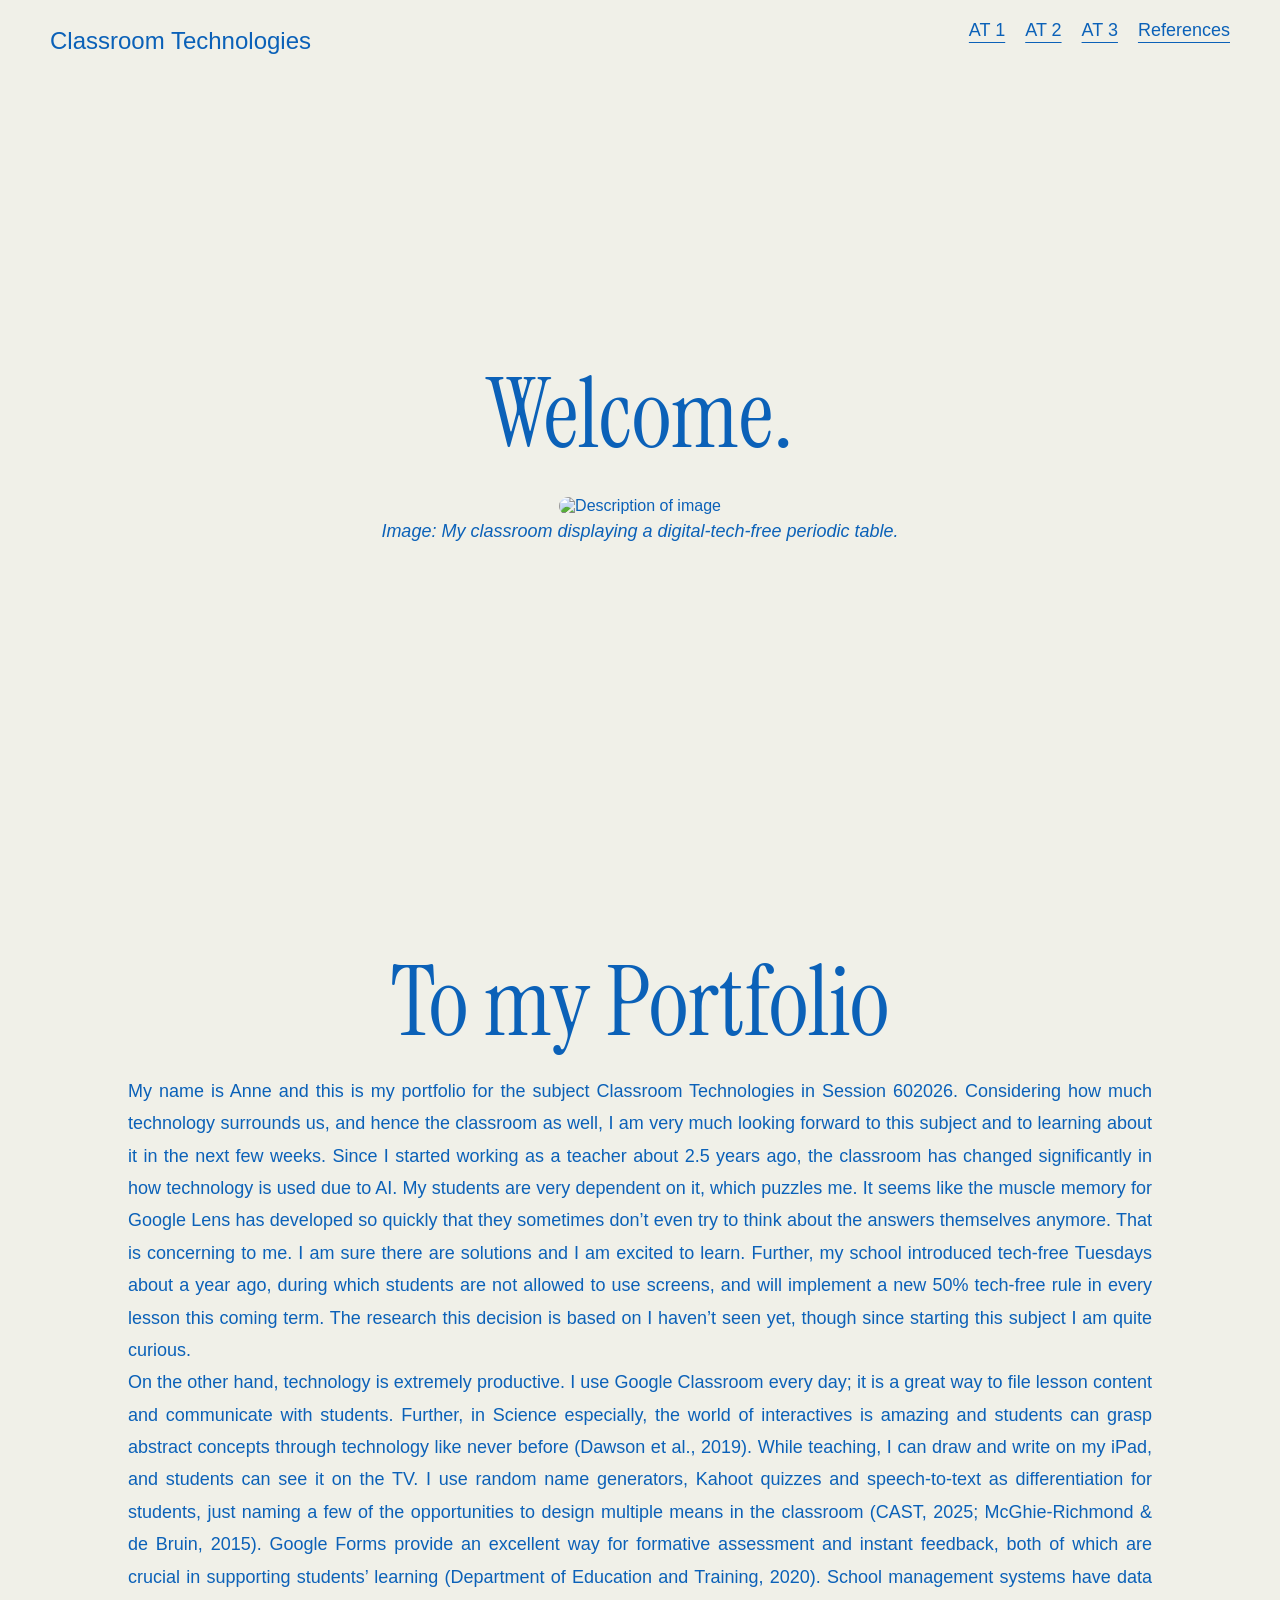
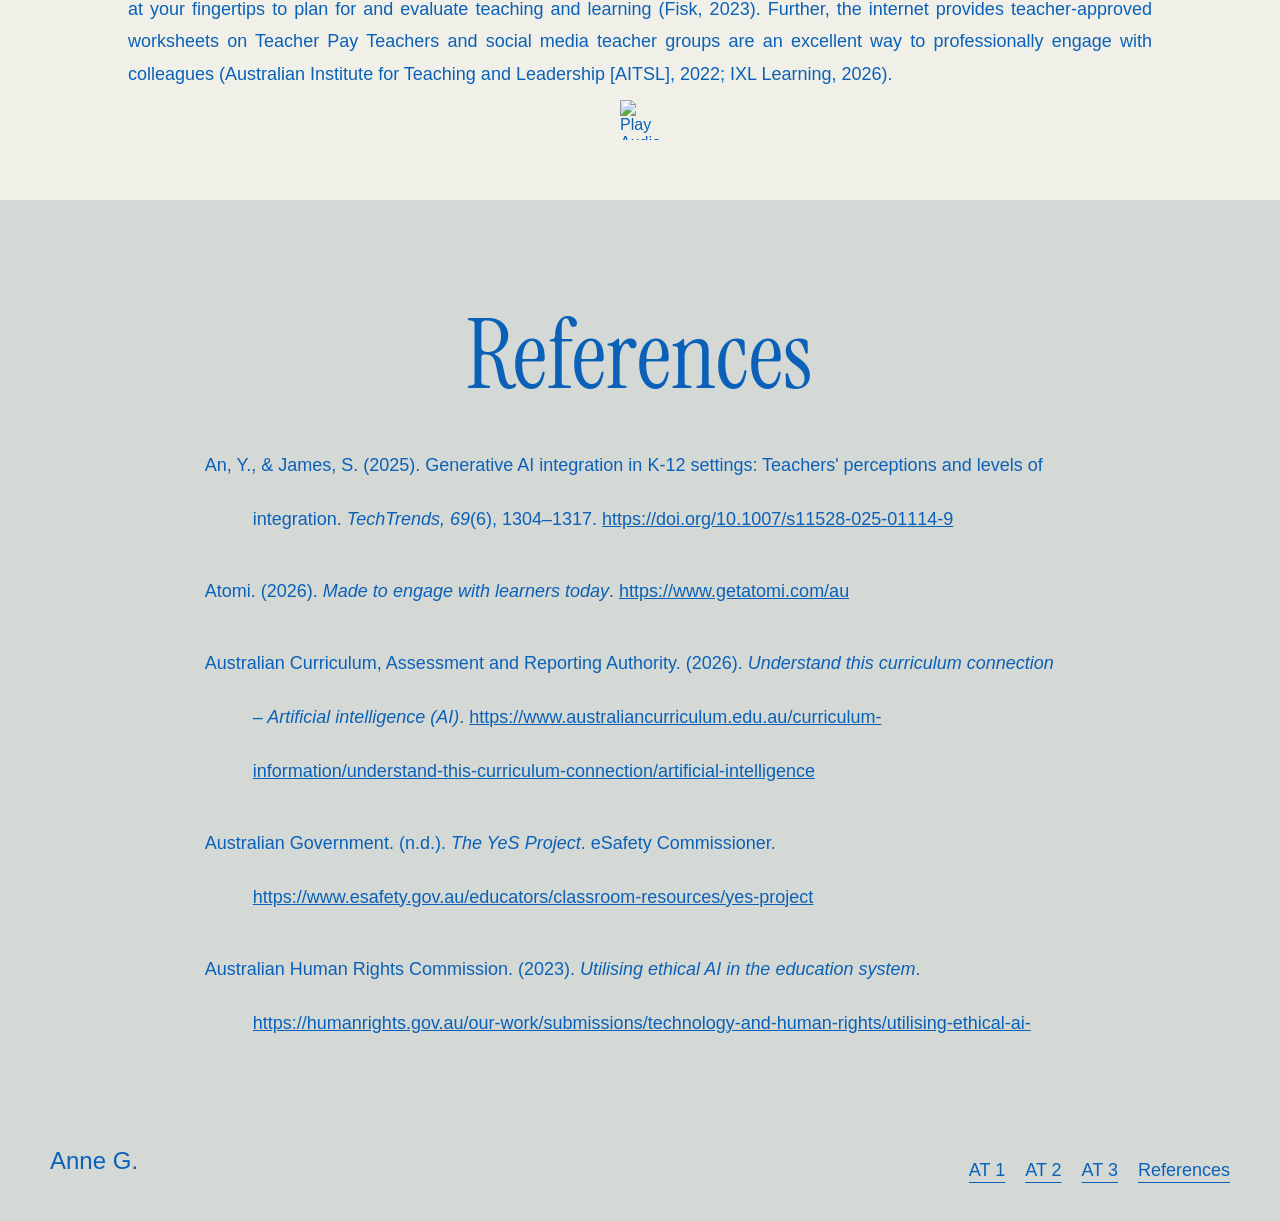
==== index.html @ 72bd4dd8 "new content A3" ====
<!DOCTYPE html>
<html lang="en">
<head>
    <meta charset="UTF-8">
    <meta name="viewport" content="width=device-width, initial-scale=1.0">
    <title>Classroom Technologies</title>
    <link rel="preconnect" href="https://fonts.googleapis.com">
    <link rel="preconnect" href="https://fonts.gstatic.com" crossorigin>
    <link href="https://fonts.googleapis.com/css2?family=Instrument+Serif:ital@0;1&display=swap" rel="stylesheet">
    <link rel="stylesheet" href="style.css">
</head>

<body>
    <header class="navbar">
    <div class="logo">Classroom Technologies</div>
    <nav>
        <ul>
            <!-- Dropdown Structure -->
            <li class="dropdown">
                <a href="index.html">AT 1</a>
                <div class="dropdown-content">
                    <a href="index.html">Introduction</a>
                </div>
            </li>

            <li class="dropdown">
                <a href="Week1.html">AT 2</a>
                <div class="dropdown-content">
                    <a href="Week1.html">Week 1</a>
                    <a href="Week2.html">Week 2</a>
                    <a href="Week3.html">Week 3</a>
                    <a href="Week4.html">Week 4</a>
                </div>
            </li>
         
            <li class="dropdown">
                <a href="#">AT 3</a>
                <div class="dropdown-content">
                     <a href="Week5.html">Week 5</a>
                            <a href="Week6.html">Week 6</a>
                            <a href="Week9.html">Week 9</a>
                            <a href="Week10.html">Week 10</a>
                            <a href="Week11.html">Week 11</a>
                            <a href="Week12.html">Week 12</a>
                            <a href="Evaluation.html">Critical Evaluation</a>
                            <a href="feedback.html">Assignment Feedback</a>
                </div>
            </li>

             <li class="dropdown">
                  <a href="#references">References</a>
                
            </li>
        </ul>
    </nav>
    </header>

   <section class="hero-section">
    <main class="content-box">
        <h1>Welcome.</h1>
        <img src="img/periodictable.JPG" alt="Description of image" class="hero-image">
   <p><em>Image: My classroom displaying a digital-tech-free periodic table.</em></p>
    </main>
</section>


<section class="text-section-intro">
    <div class="text-container-intro">
       <h1>To my Portfolio</h1>
        <p>
My name is Anne and this is my portfolio for the subject Classroom Technologies in Session 602026. Considering how much technology surrounds us, and hence the classroom as well, I am very much looking forward to this subject and to learning about it in the next few weeks. Since I started working as a teacher about 2.5 years ago, the classroom has changed significantly in how technology is used due to AI. My students are very dependent on it, which puzzles me. It seems like the muscle memory for Google Lens has developed so quickly that they sometimes don’t even try to think about the answers themselves anymore. That is concerning to me. I am sure there are solutions and I am excited to learn. Further, my school introduced tech-free Tuesdays about a year ago, during which students are not allowed to use screens, and will implement a new 50% tech-free rule in every lesson this coming term. The research this decision is based on I haven’t seen yet, though since starting this subject I am quite curious.

<br>On the other hand, technology is extremely productive. I use Google Classroom every day; it is a great way to file lesson content and communicate with students. Further, in Science especially, the world of interactives is amazing and students can grasp abstract concepts through technology like never before (Dawson et al., 2019). While teaching, I can draw and write on my iPad, and students can see it on the TV. I use random name generators, Kahoot quizzes and speech-to-text as differentiation for students, just naming a few of the opportunities to design multiple means in the classroom (CAST, 2025; McGhie-Richmond & de Bruin, 2015). Google Forms provide an excellent way for formative assessment and instant feedback, both of which are crucial in supporting students’ learning (Department of Education and Training, 2020). School management systems have data at your fingertips to plan for and evaluate teaching and learning (Fisk, 2023). Further, the internet provides teacher-approved worksheets on Teacher Pay Teachers and social media teacher groups are an excellent way to professionally engage with colleagues (Australian Institute for Teaching and Leadership [AITSL], 2022; IXL Learning, 2026).        </p>
     <img src="img/speaker.png" 
            id="hero-speaker"
            alt="Play Audio" 
            class="audio-trigger" 
            onclick="playSound()">
</div>
</section>



   <section class="text-section" id="references">
    <div class="text-container">
        <h1>References</h1>
        <div class="reference-list">
    <p>An, Y., &amp; James, S. (2025). Generative AI integration in K-12 settings: Teachers' perceptions and levels of integration. <em>TechTrends, 69</em>(6), 1304–1317. <a href="https://doi.org/10.1007/s11528-025-01114-9" target="_blank" rel="noopener noreferrer">https://doi.org/10.1007/s11528-025-01114-9</a></p>

    <p>Atomi. (2026). <em>Made to engage with learners today</em>. <a href="https://www.getatomi.com/au" target="_blank" rel="noopener noreferrer">https://www.getatomi.com/au</a></p>

    <p>Australian Curriculum, Assessment and Reporting Authority. (2026). <em>Understand this curriculum connection – Artificial intelligence (AI)</em>. <a href="https://www.australiancurriculum.edu.au/curriculum-information/understand-this-curriculum-connection/artificial-intelligence" target="_blank" rel="noopener noreferrer">https://www.australiancurriculum.edu.au/curriculum-information/understand-this-curriculum-connection/artificial-intelligence</a></p>

    <p>Australian Government. (n.d.). <em>The YeS Project</em>. eSafety Commissioner. <a href="https://www.esafety.gov.au/educators/classroom-resources/yes-project" target="_blank" rel="noopener noreferrer">https://www.esafety.gov.au/educators/classroom-resources/yes-project</a></p>

    <p>Australian Human Rights Commission. (2023). <em>Utilising ethical AI in the education system</em>. <a href="https://humanrights.gov.au/our-work/submissions/technology-and-human-rights/utilising-ethical-ai-education-system" target="_blank" rel="noopener noreferrer">https://humanrights.gov.au/our-work/submissions/technology-and-human-rights/utilising-ethical-ai-education-system</a></p>

    <p>Australian Institute for Teaching and Leadership. (2022). Australian professional standards for teachers. <a href="https://www.aitsl.edu.au/standards" target="_blank" rel="noopener noreferrer">https://www.aitsl.edu.au/standards</a></p>

    <p>Bastani, H., Bastani, O., Sungu, A., Ge, H., Kabakcı, Ö., &amp; Mariman, R. (2025). Generative AI without guardrails can harm learning: Evidence from high school mathematics. <em>Proceedings of the National Academy of Sciences - PNAS, 122</em>(26), Article e2422633122. <a href="https://doi.org/10.1073/pnas.2422633122" target="_blank" rel="noopener noreferrer">https://doi.org/10.1073/pnas.2422633122</a></p>

    <p>CAST. (2025). <em>The UDL guidelines</em>. <a href="https://udlguidelines.cast.org/" target="_blank" rel="noopener noreferrer">https://udlguidelines.cast.org/</a></p>

    <p>Dawson, V., Venville, G., &amp; Donovan, J. (2019). <em>The art of teaching science: A comprehensive guide to the teaching of secondary school science</em>. Allen &amp; Unwin.</p>

    <p>Department of Education. (2023). <em>Australian framework for generative artificial intelligence in schools</em>. <a href="https://www.education.gov.au/schooling/resources/australian-framework-generative-artificial-intelligence-ai-schools" target="_blank" rel="noopener noreferrer">https://www.education.gov.au/schooling/resources/australian-framework-generative-artificial-intelligence-ai-schools</a></p>

    <p>Department of Education and Training. (2020). <em>High impact teaching strategies – Excellence in teaching and learning</em>. <a href="https://www.education.vic.gov.au/Documents/school/teachers/support/high-impact-teaching-strategies.pdf" target="_blank" rel="noopener noreferrer">https://www.education.vic.gov.au/Documents/school/teachers/support/high-impact-teaching-strategies.pdf</a></p>

    <p>Dron, J. (2022). Educational technology: What it is and how it works. <em>AI &amp; SOCIETY, 37</em>(1), 155–166.</p>

    <p>Facer, K., &amp; Selwyn, N. (2021). <em>Digital technology and the futures of education: Towards 'non-stupid' optimism</em>. UNESCO. <a href="https://unesdoc.unesco.org/ark:/48223/pf0000377071" target="_blank" rel="noopener noreferrer">https://unesdoc.unesco.org/ark:/48223/pf0000377071</a></p>

    <p>Fisk, S. (2023). <em>Using and analysing data in Australian schools</em>. Amba Press. <a href="https://ebookcentral.proquest.com/lib/csuau/detail.action?docID=7286170" target="_blank" rel="noopener noreferrer">https://ebookcentral.proquest.com/lib/csuau/detail.action?docID=7286170</a></p>

    <p>Fu, F. (2026). Academic involution atmosphere and AI dependence among university students: The mediating role of academic stress and the moderating role of individual academic involution behaviors. <em>Frontiers in Psychology, 17</em>, Article 1857123. <a href="https://doi.org/10.3389/fpsyg.2026.1857123" target="_blank" rel="noopener noreferrer">https://doi.org/10.3389/fpsyg.2026.1857123</a></p>

    <p>Gerlich, M. (2025). AI tools in society: Impacts on cognitive offloading and the future of critical thinking. <em>Societies (Basel, Switzerland), 15</em>(1), Article 6. <a href="https://doi.org/10.3390/soc15010006" target="_blank" rel="noopener noreferrer">https://doi.org/10.3390/soc15010006</a></p>

    <p>Innis, H. A. (2008). <em>The bias of communication</em> (2nd ed.). University of Toronto Press. <a href="https://tinyurl.com/innis2008" target="_blank" rel="noopener noreferrer">https://tinyurl.com/innis2008</a></p>

    <p>IXL Learning. (2026). Teachers pay teachers. <a href="https://www.teacherspayteachers.com/" target="_blank" rel="noopener noreferrer">https://www.teacherspayteachers.com/</a></p>

    <p>Kohnke, L., &amp; Zou, D. (2025). Artificial intelligence integration in TESOL teacher education: Promoting a critical lens guided by TPACK and SAMR. <em>TESOL Quarterly, 59</em>(S3), S267–S278. <a href="https://doi.org/10.1002/tesq.3396" target="_blank" rel="noopener noreferrer">https://doi.org/10.1002/tesq.3396</a></p>

    <p>McGhie-Richmond, D. R., &amp; de Bruin, C. (2015). Tablets, tweets and talking text: The role of technology in inclusive pedagogy. In J. Deppeler, L. Florian, R. Smith, T. Loreman, &amp; C. Forlin (Eds.), <em>Inclusive pedagogy across the curriculum</em> (pp. 211–234). Emerald Group Publishing Limited. <a href="https://doi.org/10.1108/S1479-363620150000007017" target="_blank" rel="noopener noreferrer">https://doi.org/10.1108/S1479-363620150000007017</a></p>

    <p>NSW Government. (2023). <em>Science 7-10 syllabus (2023)</em>. NSW Curriculum. <a href="https://curriculum.nsw.edu.au/learning-areas/science/science-7-10-2023/content/stage-5/faefd9a576" target="_blank" rel="noopener noreferrer">https://curriculum.nsw.edu.au/learning-areas/science/science-7-10-2023/content/stage-5/faefd9a576</a></p>

    <p>NSW Government. (2026). <em>Artificial intelligence in education</em>. Education. <a href="https://education.nsw.gov.au/teaching-and-learning/education-for-a-changing-world/artificial-intelligence-in-education" target="_blank" rel="noopener noreferrer">https://education.nsw.gov.au/teaching-and-learning/education-for-a-changing-world/artificial-intelligence-in-education</a></p>

    <p>Raichlen, D. A., Pontzer, H., Zderic, T. W., Harris, J. A., Mabulla, A. Z. P., Hamilton, M. T., &amp; Wood, B. M. (2020). Sitting, anthropogenic activity profiles, and evolution of the human metabolic profile. <em>Proceedings of the National Academy of Sciences, 117</em>(13), 7115–7121. <a href="https://doi.org/10.1073/pnas.1911868117" target="_blank" rel="noopener noreferrer">https://doi.org/10.1073/pnas.1911868117</a></p>

    <p>Sanders, M., &amp; George, A. (2017). Viewing the changing world of educational technology from a different perspective: Present realities, past lessons, and future possibilities. <em>Education and Information Technologies, 22</em>(6), 2915–2933.</p>

    <p>Santrock, J. W. (2023). <em>Adolescence</em> (18th ed.). McGraw-Hill Education.</p>

    <p>Selwyn, N. (2008). From state-of-the-art to state-of-the-actual? Introduction to a special issue. <em>Technology, Pedagogy and Education, 17</em>(2), 83–87. <a href="https://doi.org/10.1080/14759390802098573" target="_blank" rel="noopener noreferrer">https://doi.org/10.1080/14759390802098573</a></p>

    <p>Selwyn, N. (2021). <em>Education and technology: Key issues and debates</em>. Bloomsbury Publishing Plc.</p>

    <p>Selwyn, N. (2022). The future of AI and education: Some cautionary notes. <em>European Journal of Education, 57</em>(4), 620–631.</p>

    <p>Tucker, V. A. (1975). The energetic cost of moving about: Walking and running are extremely inefficient forms of locomotion. Much greater efficiency is achieved by birds, fish—and bicyclists. <em>American Scientist, 63</em>(4), 413–419.</p>

    <p>Williamson, B. (2024). The social life of AI in education. <em>International Journal of Artificial Intelligence in Education, 34</em>(1), 97–104.</p>

    <p>Wyatt-Smith, C., &amp; Kimber, M. (2024). Teaching, learning and assessing in the AI-era: Considering the "Framework for generative AI" in schools. <em>The Australian Educational Leader, 46</em>(3), 14–19.</p>
</div>
    </div>
</section>

      <footer class="footer">
    <div class="footer-content">
        <p>Anne G.</p>
        <nav>
            <ul class="footer-nav">
                <!-- Dropup 1 -->
                <li class="dropup">
                    <a href="index.html" class="dropbtn">AT 1</a>
                    <div class="dropup-content">
                        <a href="index.html">Introduction</a>
                    </div>
                </li>

                <!-- Dropup 2 -->
                <li class="dropup">
                    <a href="Week1.html" class="dropbtn">AT 2</a>
                    <div class="dropup-content">
                        <a href="Week1.html">Week 1</a>
                        <a href="Week2.html">Week 2</a>
                        <a href="Week3.html">Week 3</a>
                        <a href="Week4.html">Week 4</a>
                    </div>
                </li>

                <!-- Dropup 3 -->
                <li class="dropup">
                    <a href="#" class="dropbtn">AT 3</a>
                    <div class="dropup-content">
                      <a href="Week5.html">Week 5</a>
                            <a href="Week6.html">Week 6</a>
                            <a href="Week9.html">Week 9</a>
                            <a href="Week10.html">Week 10</a>
                            <a href="Week11.html">Week 11</a>
                            <a href="Week12.html">Week 12</a>
                            <a href="Evaluation.html">Critical Evaluation</a>
                            <a href="feedback.html">Assignment Feedback</a>
                    </div>
                </li>
                 <!-- Dropup 4 -->
                <li class="dropup">
                    <a href="#references" class="dropbtn">References</a>
    
                    </div>
                </li>
            </ul>
        </nav>
    </div>
</footer>

   <script>
    window.addEventListener('scroll', function() {
        const header = document.querySelector('.navbar');
        const lastSection = document.querySelector('.text-section');
        const heroSpeaker = document.getElementById('hero-speaker');
        const heroSection = document.querySelector('.hero-section');
        
        const rect = lastSection.getBoundingClientRect();
    
        // 1. Logic for Header
        if (rect.top <= 0) {
            header.style.opacity = "0";
            header.style.pointerEvents = "none";
        } else {
            header.style.opacity = "1";
            header.style.pointerEvents = "auto";
        }

        // 2. Logic for Hero Speaker
        const heroRect = heroSection.getBoundingClientRect();

        if (heroRect.bottom < 100) { 
            heroSpeaker.classList.add('audio-disabled');
        } else {
            heroSpeaker.classList.remove('audio-disabled');
        }
    }); // <--- THIS CLOSING BRACE ENDS THE SCROLL LISTENER

    // These functions now sit outside the scroll listener
    function playSound() {
        const audio = new Audio('audio/Welcome.m4a');
        audio.play();
    }

    function playAudio(audioId) {
        const audio = document.getElementById(audioId);
        audio.play();
    }
</script>


</body>
</html>
---- style.css ----
/* ==========================================================================
   1. RESET & GLOBAL STYLES
   ========================================================================== */
* { margin: 0; padding: 0; box-sizing: border-box; }

html {
    height: 100%;
    scroll-behavior: smooth;

}

body {
    background-color: #feedcd;
    font-family: Arial, sans-serif;
     min-height: 100%;
         margin: 0;
}



/* ==========================================================================
   2. NAVBAR & NAVIGATION
   ========================================================================== */
.navbar {
    position: fixed;
    top: 0;
    width: 100%;
    z-index: 10;
    background-color: #d4d9d600;
    display: flex;
    justify-content: space-between;
    align-items: center;
    padding: 20px 50px;
    overflow: visible;
     transition: opacity 0.3s ease;
}

.navbar nav ul { display: flex; list-style: none; gap: 20px;}

.navbar nav ul li a {
    text-decoration: underline;
    text-underline-offset: 6px;
    color: #0b61b8;
    font-size: 18px;
}


/* --- Dropdown Menu --- */
.dropdown { 
    position: relative; 
    display: inline-block; 
    padding-bottom: 20px;
}


.dropdown-content {
     width: 140px;      
    display: none;
    position: absolute;
    top: 100%;
    left: 50%;
    transform: translateX(-50%);
    background-color: #f0f0e8;
    min-width: 140px;
    z-index: 1000;
    padding: 10px 0;
    margin-top: 0;
    text-align: center;
    line-height: 1.5;
}

.dropdown:hover .dropdown-content { display: block; }

.dropdown-content a {
    color: #0b61b8 !important;
    padding: 8px 16px;
    display: block;
}

.dropdown-content a:hover {
    color: #b5cade !important;  /* A darker blue or any color you prefer */
}

/* ==========================================================================
   3. HERO & CONTENT BOXES
   ========================================================================== */
.hero-section {
    height: 100vh;
    display: flex;
    flex-direction: column;
    justify-content: center;
    background-color:#f0f0e8;
    top: 0;
    position: sticky;
    z-index: 1;
}

.hero-section-Week1 {
    height: 250vh;              /* total scroll distance for the effect — tune this once the table is in */
    position: relative;
    background-color: #f0f0e8;
    z-index: 1;
}

.hero-section-Week1 .content-box {
    justify-content: flex-start;
    height: auto;
}

.sticky-window {
    position: sticky;
    top: 0;
    height: 100vh;
    overflow: hidden;           /* clips content-box so it "scrolls within" this window */
    display: flex;
    justify-content: center;
}

.content-box {
    color: #0b61b8;
    width: 90%;
    margin: 50px auto;
    padding: 40px;
    text-align: justify;
    /* Ensure content stacks nicely */
    display: flex;
    flex-direction: column;
    align-items: center; /* This keeps the icon centered with the text */
}

.content-box h1 {
    font-family: 'Instrument Serif', serif;
    font-size: 6em;
    font-weight: 400;
    margin-bottom: 10px;
}

.content-box h2 {
    font-family: Arial, sans-serif;
    font-size: 22px;
    font-weight: normal;
    margin-bottom: 30px;
}
.content-box h3 {
    font-family: Arial, sans-serif;
    font-size: 18px;
     align-self: flex-start;
     font-weight: normal;
    text-align: left;
    width: 100%;
    margin-bottom: 10px;
}

.content-box p {
    font-size: 18px;
    font-weight: 100;
    line-height: 1.8;
}

.logo {
    color: #0b61b8;
    font-size: 24px;
}

.image-row-Week1 {
  display: flex;
  gap: 20px;
  margin-bottom:60px;
}

.image-row-Week1 img {

  height: 50vh;
  object-fit: cover;
}

/* 1. Base style (no position here, different from image grid column) */
.audio-trigger {
    width: 40px !important;
    height: 40px !important;
    cursor: pointer;
    transition: transform 0.3s ease;
    display: block !important;
    visibility: visible !important;
    margin: 0 auto 20px auto; /* Centers it in the hero box */
    margin-top: 10px;
}

.audio-trigger:hover { transform: scale(1.3); }

/* This class will force the cursor to be an arrow and block clicks */
.audio-disabled {
    pointer-events: none !important;
    cursor: default !important;
    opacity: 0.5;
}
.hero-image {
    max-width: 50%;
    height: auto;
    border-radius: 15px;
    margin-top: 10px;
}

.text-section-intro {
    height: 100vh;
    min-height: 100vh;
    background-color: #f0f0e8;
    display: flex;
    justify-content: center;
    align-items: center;
    position: sticky;
    top: 0;
    z-index: 2;
    overflow: hidden;
    box-sizing: border-box;
}

.text-container-intro {
    color: #0b61b8;
    width: 80%;
    text-align: justify;
    display: flex;
    flex-direction: column;
    align-items: center;
}
.text-container-intro h1 {
        font-family: 'Instrument Serif', serif;
    font-size: 6em;
    font-weight: 400;
    margin-bottom: 10px;
}

.text-container-intro p {
    font-size: 18px;
    font-weight: 100;
    line-height: 1.8;
}
/* ==========================================================================
   4. PHOTO GRID & OVERLAYS
   ========================================================================== */


.photo-section {
    height: 100vh;
    min-height: 100vh;
    width: 100%;
    background-color: #f0f0e8;
    display: flex;
    justify-content: center;
    align-items: center;
    position: sticky;
    top: 0;
    z-index: 3;              /* higher than .text-section-Week2's z-index: 2 */
    overflow: hidden;
    pointer-events: none;
}


.three-column-grid {
    display: grid;
    grid-template-columns: repeat(3, 1fr);
    gap: 20px;
    width: 90%;
    height: 60vh;
    margin: 0 auto;
    align-items: center;
}

.grid-item {
    display: flex;
    justify-content: center;
    align-items: center;
}


.grid-item img {
    max-width: 100%;
    max-height: 100%;
    object-fit: cover;
    border-radius: 15px;
}


.grid-item.placeholder {
    opacity: 0; /* Keeps the space, makes it invisible */
    aspect-ratio: 16 / 9;
}

.main-img {
    width: 100%;
    height: 100%;
    object-fit: cover;
    display: block;
}


/* 5. Z-Index Stacking */
.photo-section:nth-of-type(2) { z-index: 2; }
.photo-section:nth-of-type(3) { z-index: 3; }
.photo-section:nth-of-type(4) { z-index: 4; }


.image-overlay-container {
    position: relative;
    width: 100%;
    aspect-ratio: 3 / 4;
    overflow: hidden;
    border-radius: 15px;
}

.screenshot-item {
    aspect-ratio: unset;
    background-color: transparent;
    max-width: 70vw;      /* roughly a third of the screen width */
    max-height: 60vh;     /* keep a reasonable height cap too */
    margin: 0 auto;       /* extra safety for centering, works even outside flex contexts */
}

.screenshot-item .main-img {
    object-fit: contain;
    width: 100%;           /* fills the container width (now capped at 33vw) */
    height: auto;
    max-height: 60vh;
}
.screenshot-row {
    grid-template-columns: 1fr 2fr 1fr;   /* middle column now 2x wider than the sides */
}
/* 2. Grid-specific style (this only applies to images in the grid) */

.image-overlay-container .audio-trigger {
position: absolute;
    top: 10px;
    right: 10px;
    z-index: 999;
    pointer-events: auto;
    margin: 0; /* Override the margin from the base class */
}

.photo-section {
    position: relative;
}

.ticker-wrap {
    position: absolute;
    bottom: 40px;
    left: 0;
    width: 100%;
    overflow: hidden;
    pointer-events: none;
}

.ticker {
    display: flex;
    white-space: nowrap;
    width: max-content;
    animation: scroll-left 20s linear infinite;
}

.ticker span {
    font-size: 24px;
    color: #0b61b8;
    padding-right: 20px;
}

@keyframes scroll-left {
    from { transform: translateX(0); }
    to { transform: translateX(-50%); }
}
.screenshot-item a {
    display: block;
    width: 100%;
    height: 100%;
        pointer-events: auto;   /* add this line */
}
.screenshot-item .main-img {
    transition: transform 0.3s ease;
}

.screenshot-item a:hover .main-img {
    transform: scale(1.03);
}
/* ==========================================================================
   5. Text section Reflections
   ========================================================================== */

 .text-section {
    height: 100vh;
    min-height: 100vh;
    background-color: #d4d9d6;
    display: flex;
    justify-content: center;
    align-items: center;
    position: sticky;      /* changed from relative */
    top: 0;                /* required for sticky to work */
    z-index: 5;

    overflow: hidden;
    box-sizing: border-box;
}

.text-section-Week1{
 height: 100vh;
    min-height: 100vh;
    background-color: #d4d9d6;
 display: flex;
    justify-content: center;
    align-items: center;
     position: sticky;      /* changed from relative */
 top: 0;                /* required for sticky to work */
    z-index: 5;

}

.text-container {
    display: flex;
    flex-direction: column;
    color: #0b61b8;
    width: 68%;
  

}

.text-container-Week1 {
    color: #0b61b8;
    width: 85%;
    text-align: justify;
    /* Ensure content stacks nicely */
    display: flex;
    flex-direction: column;
    align-items: center; /* This keeps the icon centered with the text */
    background-color: #d4d9d6;
line-height: 2;
}

.text-container-Week1 p {
font-family: Arial, sans-serif;
    font-size: 18px
}

.reference-list {
    max-height: calc(100vh - 300px); /* adjust: now accounts for h1 height + section padding */
    overflow-y: scroll;
    padding-right: 20px;
    min-height: 0;        /* keep this — still needed for the flex-shrink fix */
    /* Firefox */
    scrollbar-width: thin;
    scrollbar-color: #0b61b8 #d4d9d6;
    margin-top: 20px;
}

/* Chrome, Safari, Edge */
.reference-list::-webkit-scrollbar {
    width: 10px;
}

.reference-list::-webkit-scrollbar-track {
    background: #d4d9d6;
    border-radius: 10px;
}

.reference-list::-webkit-scrollbar-thumb {
    background-color: #0b61b8;
    border-radius: 10px;
    border: 2px solid #d4d9d6;
}

.text-container h1 {
    font-family: 'Instrument Serif', serif;
    font-size: 6em;
    font-weight: 400;
    text-align: center;
    margin-top: 30px;
}

.reference-list h1 {
    font-size: 6rem;
    text-align: center;
    margin-bottom: 40px;
}

.reference-list p {
    text-align: left;
    padding-left: 1.27cm;
    text-indent: -1.27cm;
    font-size: 18px;
    line-height: 3;
    margin-bottom: 1em;
     overflow-wrap: anywhere;
}
.reference-list a {
    color: #0b61b8;       /* pick your color here */
    text-decoration: underline;
}
/* ==========================================================================
   6. FOOTER & MISC
   ========================================================================== */
/* --- Footer Container --- */
.footer {
    width: 100%;
    padding: 40px 50px;
    background-color: #d4d9d6;
    color: #0b61b8;
    display: flex;
    justify-content: space-between;
    align-items: center;
    font-family: Arial, sans-serif;
    position: relative;   /* stays in normal flow, not sticky */
    z-index: 10;           /* higher than .text-section's z-index: 5 */
    overflow: visible;
}

.footer-content {
    display: flex;
    justify-content: space-between;
    width: 100%;
    align-items: center;
}

.footer-content p {
    font-size: 24px;
    margin: 0;
    font-family: Arial, sans-serif;
}

/* --- Footer Navigation --- */
.footer-nav {
    list-style-type: none;
    display: flex;
    justify-content: center;
    gap: 20px;
    padding: 0;
    margin: 0;
}

/* --- Drop-up Logic --- */
.dropup {
    position: relative;
    display: inline-block;
    padding-top: 20px; /* bridge above the link, matches dropdown's 20px */
}

.dropup-content {
    display: none;
    position: absolute;
    bottom: 100%; 
    left: 50%;
    transform: translateX(-50%);
    background-color: #d4d9d6;
    min-width: 140px;
    z-index: 9999;
    padding: 10px 0;
    margin-bottom: 0;
    text-align: center; /* added — matches .dropdown-content */
        line-height: 1.5;
}

/* --- Interaction --- */
.dropup:hover .dropup-content {
    display: block;
}

/* --- Links inside the menu --- */
.dropup-content a {
    color: #0b61b8 !important;
    padding: 8px 16px;
    display: block;
    text-decoration: none;
    font-size: 18px;
        text-decoration: underline;         /* moved here */
    text-underline-offset: 6px;         /* moved here */
}

.dropup-content a:hover {
  color: #b5cade !important;
}
.footer-nav .dropbtn {
    text-decoration: underline;
    text-underline-offset: 6px;
    color: #0b61b8;
    font-size: 18px;
}


/* ==========================================================================
   7. Week 1
   ========================================================================== */
.content-table {
    width: 90%;
    border-collapse: collapse;
    margin: 30px 0;
    font-size: 16px;
    line-height: 1.6;
}

.content-table caption {
    font-family: Arial, sans-serif;
    font-size: 2em;
    margin-bottom: 15px;
    text-align: left;
}

.content-table th,
.content-table td {
    border: 1px solid #0b61b8;
    padding: 12px;
    text-align: left;
    vertical-align: top;
}

.content-table thead th {
    font-weight: bold;
    text-align: center;
    background-color: rgba(11, 97, 184, 0.08);
}

.content-table tbody th {
    width: 20%;
    font-weight: 600;
}

.textWeek1 {
    color: #0b61b8;
     height: 100vh;
    width: 90%;
    margin: 50px auto;
    padding: 40px;
    text-align: justify;
    /* Ensure content stacks nicely */
    display: flex;
    flex-direction: column;
    align-items: center; /* This keeps the icon centered with the text */
    background-color: #b5cade;
}
.textWeek1 p {
    font-size: 18px;
    font-weight: 100;
    line-height: 1.8;
}

/* ==========================================================================
   7. Week 2
   ========================================================================== */

.hero-section-Week2 {
    height: 100vh;
    min-height: 100vh;
    position: sticky;
    top: 0;
    background-color: #f0f0e8;
    z-index: 1;
    display: flex;
    justify-content: center;
    align-items: center;
    overflow: hidden;
}

.content-box-Week2 {
    color: #0b61b8;
    width: 90%;
    margin: 50px auto;
    padding: 40px;
    text-align: justify;
    display: flex;
    flex-direction: column;
    align-items: center;
}

.content-box-Week2 h1 {
    font-family: 'Instrument Serif', serif;
    font-size: 6em;
    font-weight: 400;
    margin-bottom: 20px;
}

.content-box-Week2 h2 {
    font-family: Arial, sans-serif;
    font-size: 22px;
    font-weight: normal;
    margin-bottom: 30px;
}

.text-section-Week2 {
    height: 100vh;
    min-height: 100vh;
    background-color: #f0f0e8;   /* now matches hero-section-Week2 exactly */
    display: flex;
    justify-content: center;
    align-items: center;
    position: sticky;
    top: 0;
    z-index: 2;
    overflow: hidden;
    box-sizing: border-box;
}

.text-container-Week2 {
    color: #0b61b8;
    width: 68%;
    text-align: center;
}

.text-container-Week2 h1 {
    font-family: 'Instrument Serif', serif;
    font-size: 6em;
    font-weight: 400;
}

.text-section-Week2b {
    height: 100vh;
    min-height: 100vh;
    background-color: #f0f0e8;   /* matches your other Week 2 sections */
    display: flex;
    justify-content: center;
    align-items: center;
    position: sticky;
    top: 0;
    z-index: 4;                  /* higher than the photo-section's z-index: 3 */
    overflow: hidden;
    box-sizing: border-box;
}

.text-container-Week2b {
    color: #0b61b8;
    width: 68%;
    text-align: justify;
}

.text-container-Week2b p {
    font-family: Arial, sans-serif;
    font-size: 20px;
    line-height: 1.8;
}

.text-section-Week2c {
    height: 100vh;
    min-height: 100vh;
    background-color: #d4d9d6;
    display: flex;
    justify-content: center;
    align-items: center;
    position: sticky;
    top: 0;
    z-index: 5;              /* higher than .text-section-Week2b's z-index: 4 */
    overflow: hidden;
    box-sizing: border-box;
}

.split-container {
    display: flex;
    align-items: center;
    justify-content: center;
    gap: 60px;
    width: 85%;
    max-width: 1200px;
}

.split-image {
    flex: 1;
    display: flex;
    flex-direction: column;   /* this line is essential — without it, row is the default */
    justify-content: center;
    align-items: center;
    gap: 10px;                 /* optional: adds spacing between image and text */
}

.split-image img {
    width: 100%;
    max-width: 500px;
    height: auto;
    object-fit: contain;
    border-radius: 15px;
}

.split-text {
    flex: 1;
    color: #0b61b8;
}

.split-text p {
    font-family: Arial, sans-serif;
    font-size: 20px;
    line-height: 1.8;
    text-align: justify;
}
.split-image p {
    font-family: Arial, sans-serif;
    font-size: 16px;
    color: #0b61b8;
    text-align: left;
    margin-top: 15px;
}
/* ==========================================================================
   8. Week 3
   ========================================================================== */

.hero-section-Week3 {
    height: 100vh;
    min-height: 100vh;
    position: sticky;
    top: 0;
    background-color: #f0f0e8;
    z-index: 1;
    display: flex;
    justify-content: center;
    align-items: center;
    overflow: hidden;
}

.content-box-Week3 {
    color: #0b61b8;
    width: 90%;
    margin: 50px auto;
    padding: 40px;
    text-align: justify;
    display: flex;
    flex-direction: column;
    align-items: center;
}

.content-box-Week3 h1 {
    font-family: 'Instrument Serif', serif;
    font-size: 6em;
    font-weight: 400;
    margin-bottom: 20px;
}

.content-box-Week3 h2 {
    font-family: Arial, sans-serif;
    font-size: 22px;
    font-weight: normal;
    margin-bottom: 30px;
}

.image-row-Week3 {
    display: flex;
    gap: 20px;
    margin-bottom: 60px;
}

.image-row-Week3 img {
    height: 50vh;
    object-fit: cover;
}

.video-section-Week3 {
    height: 100vh;
    min-height: 100vh;
    background-color: #f0f0e8;
    display: flex;
    justify-content: center;
    align-items: center;
    position: sticky;
    top: 0;
    z-index: 2;
    overflow: hidden;
    box-sizing: border-box;
}

.video-container-Week3 {
    width: 68%;
    max-width: 900px;
    text-align: center;
}

.video-container-Week3 iframe {
    width: 100%;
    aspect-ratio: 16 / 9;
    border-radius: 15px;
    border: none;
}

.text-section-Week3 {
    height: 100vh;
    min-height: 100vh;
    background-color: #d4d9d6;
    display: flex;
    justify-content: center;
    align-items: center;
    position: sticky;
    top: 0;
    z-index: 3;
    overflow: hidden;
    box-sizing: border-box;
}

.text-container-Week3 {
    color: #0b61b8;
    width: 68%;
}

.text-container-Week3 p {
    font-family: Arial, sans-serif;
    font-size: 20px;
    line-height: 1.8;
    text-align: justify;
}

/* ==========================================================================
   9. Welcome Modal
   ========================================================================== */

.modal-overlay {
    position: fixed;
    inset: 0;
   background: rgba(228, 218, 175, 0.609);   /* translucent blue backdrop */
    display: flex;
    justify-content: center;
    align-items: center;
    z-index: 9999;
    backdrop-filter: blur(4px);
    animation: fadeIn 0.4s ease;
}

.modal-box {
    background-color: #0b61b8;
    color: #f0f0e8;
    width: 90%;
    max-width: 480px;
    padding: 50px 40px;
    border-radius: 20px;
    position: relative;
    text-align: center;
    box-shadow: 0 20px 60px rgba(0, 0, 0, 0.3);
    animation: slideUp 0.4s ease;
}

.modal-box h2 {
    font-family: 'Instrument Serif', serif;
    font-size: 2.5em;
    font-weight: 400;
    margin-bottom: 20px;
}

.modal-box p {
    font-family: Arial, sans-serif;
    font-size: 17px;
    line-height: 1.7;
}

.modal-close {
    position: absolute;
    top: 16px;
    right: 20px;
    background: none;
    border: none;
    color: #f0f0e8;
    font-size: 28px;
    line-height: 1;
    cursor: pointer;
    opacity: 0.8;
    transition: opacity 0.2s ease;
}

.modal-close:hover {
    opacity: 1;
}

.modal-overlay.hidden {
    display: none;
}

@keyframes fadeIn {
    from { opacity: 0; }
    to { opacity: 1; }
}

@keyframes slideUp {
    from { transform: translateY(20px); opacity: 0; }
    to { transform: translateY(0); opacity: 1; }
}
/* ==========================================================================
   10. Week 4
   ========================================================================== */

.prezi-section-Week4 {
    height: auto;
    min-height: 100vh;
    background-color: #f0f0e8;
    display: flex;
    flex-direction: column;
    justify-content: center;
    align-items: center;
    box-sizing: border-box;
    padding: 40px;
    position: sticky;      /* added */
    top: 0;                /* added */
    z-index: 1;             /* added */
    overflow: hidden;       /* added */
}

.prezi-container-Week4 {
    width: 95%;
    max-width: 1000px;
    text-align: center;
}

.prezi-container-Week4 h1 {
    font-family: 'Instrument Serif', serif;
    font-size: 6em;
    font-weight: 400;
    color: #0b61b8;
    margin-bottom: 10px;
}

.prezi-container-Week4 h2 {
    font-family: Arial, sans-serif;
    font-size: 22px;
    font-weight: normal;
    margin-bottom: 10px;
    color: #0b61b8; 
}

.prezi-container-Week4 iframe {
    width: 80%;
    max-width: 900px;
      aspect-ratio: 16 / 10;    /* 1.6 — between 3/2 and 16/9 */
    height: auto;           /* derived from width + aspect-ratio */
    display: block;
    margin: 20px auto 0 auto;
    border-radius: 15px;
    border: none;

  
}

.text-section-Week4 {
    height: 100vh;
    min-height: 100vh;
    background-color: #d4d9d6;
    display: flex;
    justify-content: center;
    align-items: center;
    box-sizing: border-box;
    padding: 40px;
    position: sticky;      /* added */
    top: 0;                /* added */
    z-index: 2;             /* added — higher than prezi section, so it slides over */
    overflow: hidden;       /* added */
}
.text-container-Week4 {
    color: #0b61b8;
    width: 68%;
    text-align: center;
    display: flex;
    flex-direction: column;
    align-items: center;
}

.week4-image {
    max-width: 60%;
    height: auto;
    border-radius: 15px;
    margin-bottom: 20px;
}

.text-container-Week4 p {
    font-family: Arial, sans-serif;
    font-size: 20px;
    line-height: 1.8;
    text-align: justify;
}
/* ==========================================================================
   11. Week 5
   ========================================================================== */
.comic-section-Week5a {
    height: 100vh;
    min-height: 100vh;
    background-color: #f0f0e8;
    display: flex;
    justify-content: center;
    align-items: center;
    position: sticky;
    top: 0;
    z-index: 1;
    overflow: hidden;
    box-sizing: border-box;
    padding: 20px;
}

.comic-container-Week5a {
    display: flex;
    flex-direction: column;
    align-items: center;
    width: 100%;
    height: 100%;
}

.comic-container-Week5a h1 {
    font-family: 'Instrument Serif', serif;
    font-size: 6em;
    font-weight: 400;
    color: #0b61b8;
    margin-bottom: 10px;
}

.comic-container-Week5a h2 {
    font-family: Arial, sans-serif;
    font-size: 22px;
    font-weight: normal;
    color: #0b61b8;
    margin-bottom: 20px;
}
.comic-section-Week5b {
    height: 100vh;
    min-height: 100vh;
    background-color: #f0f0e8;
    display: flex;
    justify-content: center;
    align-items: center;
    position: sticky;
    top: 0;
    z-index: 2;
    overflow: hidden;
    box-sizing: border-box;
    padding: 20px;
}

.comic-image-Week5 {
    max-width: 90%;
    max-height: 65vh;
    width: auto;
    height: auto;
    object-fit: contain;
    border-radius: 15px;
}

.text-section-Week5 {
    height: 100vh;
    min-height: 100vh;
    background-color: #d4d9d6;
    display: flex;
    justify-content: center;
    align-items: center;
    position: sticky;
    top: 0;
    z-index: 3;
    overflow: hidden;
    box-sizing: border-box;
}

.text-container-Week5 {
    color: #0b61b8;
    width: 68%;
}

.text-container-Week5 p {
    font-family: Arial, sans-serif;
    font-size: 20px;
    line-height: 1.8;
    text-align: justify;
}

.image-sequence-Week5 {
    background-color: #d4d9d6;
    display: flex;
    flex-direction: column;
    align-items: center;
    padding: 60px 20px;
    box-sizing: border-box;
    position: relative;   /* add this */
    z-index: 4;
}

.sequence-image-Week5 {
    max-width: 80%;
    height: auto;
    border-radius: 15px;
    margin-bottom: 40px;
}

.sequence-image-Week5:last-child {
    margin-bottom: 0;
}
.image-sequence-Week5 h1 {
    font-family: 'Instrument Serif', serif;
    font-size: 6em;
    font-weight: 400;
    color: #0b61b8;
    text-align: center;
    margin-bottom: 60px;   /* creates the space before the first image */
}

/* ==========================================================================
   12. Week 6
   ========================================================================== */

.hero-section-Week6 {
    height: 100vh;
    min-height: 100vh;
    position: sticky;
    top: 0;
    background-color: #f0f0e8;
    z-index: 1;
    display: flex;
    justify-content: center;
    align-items: center;
    overflow: hidden;
}

.content-box-Week6 {
    color: #0b61b8;
    width: 90%;
    text-align: center;
}

.content-box-Week6 h1 {
    font-family: 'Instrument Serif', serif;
    font-size: 6em;
    font-weight: 400;
    margin-bottom: 10px;
}

.content-box-Week6 h2 {
    font-family: Arial, sans-serif;
    font-size: 22px;
    font-weight: normal;
}

.text-section-Week6 {
    height: 100vh;
    min-height: 100vh;
    background-color: #d4d9d6;
    display: flex;
    justify-content: center;
    align-items: center;
    position: sticky;
    top: 0;
    z-index: 3;
    overflow: hidden;
    box-sizing: border-box;
}

.text-container-Week6 {
    color: #0b61b8;
    width: 68%;
    max-height: 80vh;        /* added — caps the height */
    overflow-y: scroll;      /* added — enables scrolling */
    padding-right: 20px;     /* added — keeps text clear of the scrollbar */

    /* Firefox scrollbar styling, matching your references list */
    scrollbar-width: thin;
    scrollbar-color: #0b61b8 #d4d9d6;
}

/* Chrome, Safari, Edge scrollbar styling */
.text-container-Week6::-webkit-scrollbar {
    width: 10px;
}

.text-container-Week6::-webkit-scrollbar-track {
    background: #d4d9d6;
    border-radius: 10px;
}

.text-container-Week6::-webkit-scrollbar-thumb {
    background-color: #0b61b8;
    border-radius: 10px;
    border: 2px solid #d4d9d6;
}
.poster-section-Week6 {
    height: 100vh;
    min-height: 100vh;
    background-color: #f0f0e8;
    display: flex;
    justify-content: center;
    align-items: center;
    position: sticky;
    top: 0;
    z-index: 2;              /* higher than .text-section-Week6's z-index: 2 */
    overflow: hidden;
    box-sizing: border-box;
    padding: 40px;
}

.poster-container-Week6 {
    display: flex;
    flex-direction: column;
    align-items: center;
}

.poster-image-Week6 {
    max-width: 80%;       /* increased from 60% */
    max-height: 80vh;     /* increased from 65vh */
    width: auto;
    height: auto;
    object-fit: contain;
    border-radius: 15px;
    margin-bottom: 25px;
}

.download-btn-Week6 {
    display: inline-block;
    background-color: #0b61b8;
    color: #f0f0e8;
    font-family: Arial, sans-serif;
    font-size: 18px;
    font-weight: 600;
    text-decoration: none;
    padding: 14px 32px;
    border-radius: 999px;
    transition: background-color 0.3s ease, transform 0.2s ease;
}

.download-btn-Week6:hover {
    background-color: #084a8e;
    transform: scale(1.05);
}
.text-container-Week6 p {
    font-family: Arial, sans-serif;
    font-size: 20px;
    line-height: 1.8;
    text-align: justify;
}

.text-container-Week6 h2 {
    font-family: 'Instrument Serif', serif;
    font-size: 2.5em;
    font-weight: 400;
    margin-bottom: 20px;
    text-align: center;
}

.image-sequence-Week6a {
    background-color: #d4d9d6;
    display: flex;
    flex-direction: column;
    align-items: center;
    padding: 60px 20px;
    box-sizing: border-box;
    position: relative;
    z-index: 4;              /* higher than .text-section-Week6's z-index: 3 */
}

.image-sequence-Week6a h1 {
    font-family: 'Instrument Serif', serif;
    font-size: 6em;
    font-weight: 400;
    color: #0b61b8;
    text-align: center;
    margin-bottom: 60px;
}

.sequence-image-Week6 {
    max-width: 80%;
    height: auto;
    border-radius: 15px;
    margin-bottom: 40px;
}

.sequence-image-Week6:last-child {
    margin-bottom: 0;
}

.reflection-section-Week6 {
    background-color: #f0f0e8;
    display: flex;
    flex-direction: column;
    align-items: center;
    padding: 80px 20px;
    box-sizing: border-box;
    position: relative;
    z-index: 5;
}

.reflection-container-Week6 {
    color: #0b61b8;
    width: 68%;
}

.reflection-container-Week6 h2 {
    font-family: 'Instrument Serif', serif;
    font-size: 2.5em;
    font-weight: 400;
    margin-bottom: 20px;
    text-align: center;
}

.reflection-container-Week6 p {
    font-family: Arial, sans-serif;
    font-size: 20px;
    line-height: 1.8;
    text-align: justify;
}

.image-sequence-Week6b {
    background-color: #d4d9d6;
    display: flex;
    flex-direction: column;
    align-items: center;
    padding: 60px 20px;
    box-sizing: border-box;
    position: relative;
    z-index: 6;
}
.image-sequence-Week6a h2,
.image-sequence-Week6b h2 {
    font-family: 'Instrument Serif', serif;
    font-size: 2.5em;
    font-weight: 400;
    margin-bottom: 20px;
    text-align: center;
    color: #0b61b8;
}
/* ==========================================================================
   13. Week 9
   ========================================================================== */

.hero-section-Week9 {
    height: 100vh;
    min-height: 100vh;
    position: sticky;
    top: 0;
    background-color: #f0f0e8;
    z-index: 1;
    display: flex;
    justify-content: center;
    align-items: center;
    overflow: hidden;
}

.content-box-Week9 {
    color: #0b61b8;
    width: 90%;
    text-align: center;
}

.content-box-Week9 h1 {
    font-family: 'Instrument Serif', serif;
    font-size: 6em;
    font-weight: 400;
    margin-bottom: 10px;
}

.content-box-Week9 h2 {
    font-family: Arial, sans-serif;
    font-size: 22px;
    font-weight: normal;
}

.text-section-Week9 {
    height: 100vh;
    min-height: 100vh;
    background-color: #d4d9d6;
    display: flex;
    justify-content: center;
    align-items: center;
    position: sticky;
    top: 0;
    z-index: 2;
    overflow: hidden;
    box-sizing: border-box;
}

.text-container-Week9 {
    color: #0b61b8;
    width: 68%;
}

.text-container-Week9 p {
    font-family: Arial, sans-serif;
    font-size: 20px;
    line-height: 1.8;
    text-align: justify;
}

.decision-tree-Week5 h1 {
    font-family: 'Instrument Serif', serif;
    font-size: 4em;
    font-weight: 400;
    color: #0b61b8;
    text-align: center;
    margin-bottom: 20px;
}
 
.text-container-Week9 h2 {
    font-family: Arial, sans-serif;
    font-weight: 500;
    font-size: 1.8em;
    margin-bottom: 20px;
    color: #0b61b8;
}
.decision-tree-Week5 p {
    font-family: Arial, sans-serif;
    font-size: 20px;
    line-height: 1.8;
    color: #0b61b8;
    text-align: center;
    max-width: 760px;
    margin-bottom: 30px;
}
 
.decision-tree-Week5 iframe {
    width: 100%;
    max-width: 1100px;
    height: 760px;
    border: none;
    border-radius: 15px;
    background-color: #fff;
}
.decision-tree-Week5 {
    min-height: 100vh;
    background-color: #f0f0e8;
    display: flex;
    flex-direction: column;
    justify-content: center;
    align-items: center;
    position: relative;
    z-index: 3;              /* higher than .text-section-Week9's z-index: 2 */
    box-sizing: border-box;
    padding: 60px 20px;
}
.text-container-Week9 h2 a {
    color: #4988c6;
    text-decoration: underline;
    font-weight: 400;        /* lighter than the bold heading text around it */
}

.text-container-Week9 h2 a:hover {
    color: #4a8fd1;
}
/* ==========================================================================
   14. Week 10
   ========================================================================== */

.hero-section-Week10 {
    height: 100vh;
    min-height: 100vh;
    position: sticky;
    top: 0;
    background-color: #f0f0e8;
    z-index: 1;
    display: flex;
    justify-content: center;
    align-items: center;
    overflow: hidden;
}

.content-box-Week10 {
    color: #0b61b8;
    width: 90%;
    text-align: center;
}

.content-box-Week10 h1 {
    font-family: 'Instrument Serif', serif;
    font-size: 6em;
    font-weight: 400;
    margin-bottom: 10px;
}

.content-box-Week10 h2 {
    font-family: Arial, sans-serif;
    font-size: 22px;
    font-weight: normal;
}

.text-section-Week10 {
    height: 100vh;
    min-height: 100vh;
    background-color: #d4d9d6;
    display: flex;
    justify-content: center;
    align-items: center;
    position: sticky;
    top: 0;
    z-index: 2;
    overflow: hidden;
    box-sizing: border-box;
}

.text-container-Week10 {
    color: #0b61b8;
    width: 68%;
}

.text-container-Week10 p {
    font-family: Arial, sans-serif;
    font-size: 20px;
    line-height: 1.8;
    text-align: justify;
}
.embed-section-Week10 {
    min-height: 100vh;
    background-color: #f0f0e8;
    display: flex;
    flex-direction: column;
    justify-content: center;
    align-items: center;
    box-sizing: border-box;
    padding: 40px 20px;
    position: relative;
    z-index: 3;
}

.embed-container-Week10 {
    width: 100%;
    max-width: 1400px;
    display: flex;
    flex-direction: column;
    align-items: center;
}

.embed-container-Week10 h1 {
    font-family: 'Instrument Serif', serif;
    font-size: 4em;
    font-weight: 400;
    color: #0b61b8;
    text-align: center;
    margin-bottom: 20px;
}

.embed-container-Week10 iframe {
    width: 100%;
    height: 85vh;        /* almost full screen height */
    border: none;
    border-radius: 15px;
    background-color: #fff;
}
.text-container-Week10 h2 {
    font-family: Arial, sans-serif;
    font-weight: 700;
    font-size: 1.8em;
    margin-bottom: 20px;
    color: #0b61b8;
}

.text-container-Week10 h3 {
    font-family: Arial, sans-serif;
    font-weight: 700;
    font-size: 1.1em;
    margin-top: 30px;
    margin-bottom: 10px;
    color: #0b61b8;
}

.figure-image-Week10 {
    display: block;
    max-width: 100%;
    max-height: 40vh;
    width: auto;
    height: auto;
    border-radius: 15px;
    margin: 0 auto;
}
.text-container-Week10 {
    color: #0b61b8;
    width: 68%;
    max-height: 85vh;
    overflow-y: scroll;
    padding-right: 20px;
    scrollbar-width: thin;
    scrollbar-color: #0b61b8 #d4d9d6;
}

.text-container-Week10::-webkit-scrollbar { width: 10px; }
.text-container-Week10::-webkit-scrollbar-track { background: #d4d9d6; border-radius: 10px; }
.text-container-Week10::-webkit-scrollbar-thumb {
    background-color: #0b61b8;
    border-radius: 10px;
    border: 2px solid #d4d9d6;
}
.download-section-Week10 {
    min-height: 60vh;
    background-color: #d4d9d6;
    display: flex;
    justify-content: center;
    align-items: center;
    box-sizing: border-box;
    padding: 80px 20px;
    position: relative;
    z-index: 4;
}

.download-container-Week10 {
    width: 68%;
    text-align: center;
}

.download-container-Week10 h2 {
    font-family: Arial, sans-serif;
    font-weight: 700;
    font-size: 1.8em;
    color: #0b61b8;
    margin-bottom: 30px;
}

.download-btn-Week10 {
    display: inline-block;
    background-color: #0b61b8;
    color: #f0f0e8;
    font-family: Arial, sans-serif;
    font-size: 18px;
    font-weight: 600;
    text-decoration: none;
    padding: 14px 32px;
    border-radius: 999px;
    transition: background-color 0.3s ease, transform 0.2s ease;
}

.download-btn-Week10:hover {
    background-color: #084a8e;
    transform: scale(1.05);
}

/* ==========================================================================
   15. Week 11
   ========================================================================== */

.hero-section-Week11 {
    height: 100vh;
    min-height: 100vh;
    position: sticky;
    top: 0;
    background-color: #f0f0e8;
    z-index: 1;
    display: flex;
    justify-content: center;
    align-items: center;
    overflow: hidden;
}

.content-box-Week11 {
    color: #0b61b8;
    width: 90%;
    text-align: center;
}

.content-box-Week11 h1 {
    font-family: 'Instrument Serif', serif;
    font-size: 6em;
    font-weight: 400;
    margin-bottom: 10px;
}

.content-box-Week11 h2 {
    font-family: Arial, sans-serif;
    font-size: 22px;
    font-weight: normal;
}

.text-section-Week11 {
    height: 100vh;
    min-height: 100vh;
    background-color: #d4d9d6;
    display: flex;
    justify-content: center;
    align-items: center;
    position: sticky;
    top: 0;
    z-index: 2;
    overflow: hidden;
    box-sizing: border-box;
}

.text-container-Week11 {
    color: #0b61b8;
    width: 68%;
}

.text-container-Week11 p {
    font-family: Arial, sans-serif;
    font-size: 20px;
    line-height: 1.8;
    text-align: justify;
}
/* ==========================================================================
   16. Week 12
   ========================================================================== */

.hero-section-Week12 {
    height: 100vh;
    min-height: 100vh;
    position: sticky;
    top: 0;
    background-color: #f0f0e8;
    z-index: 1;
    display: flex;
    justify-content: center;
    align-items: center;
    overflow: hidden;
}

.content-box-Week12 {
    color: #0b61b8;
    width: 90%;
    text-align: center;
}

.content-box-Week12 h1 {
    font-family: 'Instrument Serif', serif;
    font-size: 6em;
    font-weight: 400;
    margin-bottom: 10px;
}

.content-box-Week12 h2 {
    font-family: Arial, sans-serif;
    font-size: 22px;
    font-weight: normal;
}

.text-section-Week12 {
    height: 100vh;
    min-height: 100vh;
    background-color: #d4d9d6;
    display: flex;
    justify-content: center;
    align-items: center;
    position: sticky;
    top: 0;
    z-index: 2;
    overflow: hidden;
    box-sizing: border-box;
}

.text-container-Week12 {
    color: #0b61b8;
    width: 68%;
}

.text-container-Week12 p {
    font-family: Arial, sans-serif;
    font-size: 20px;
    line-height: 1.8;
    text-align: justify;
}
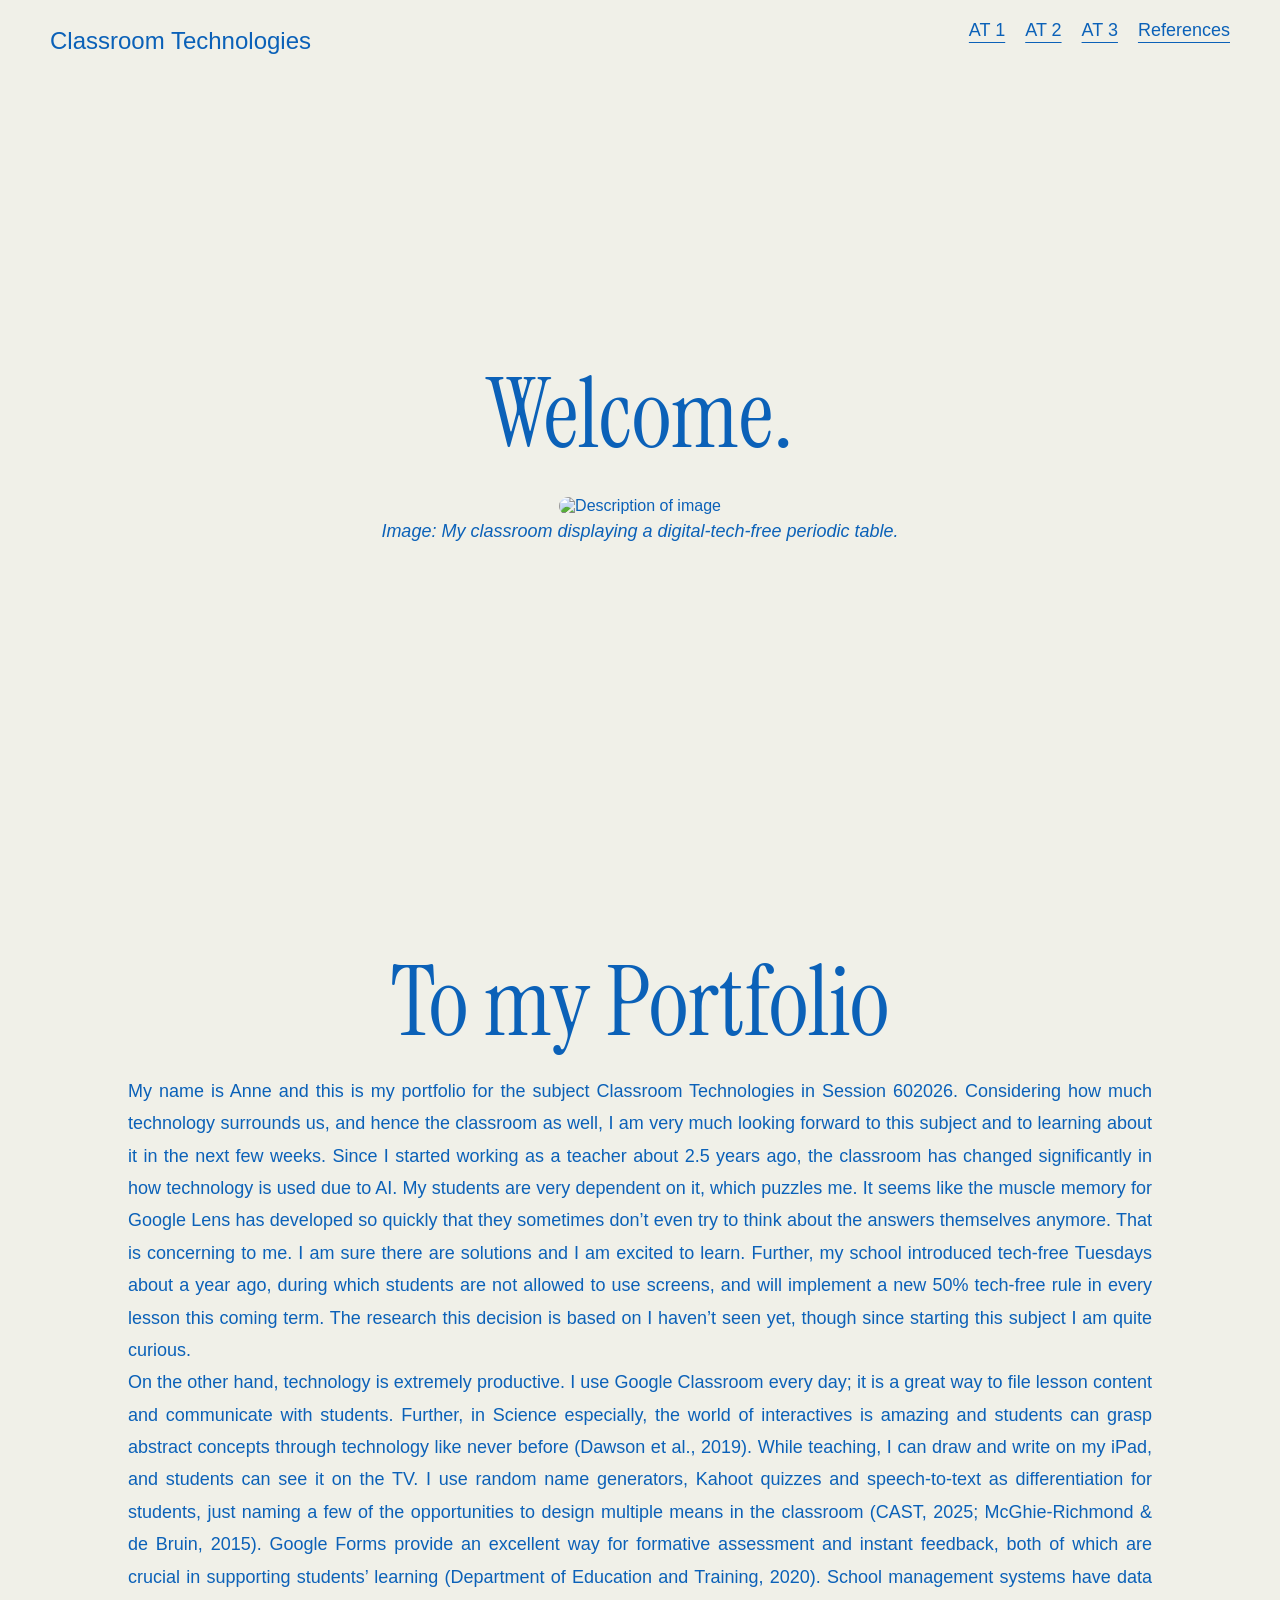
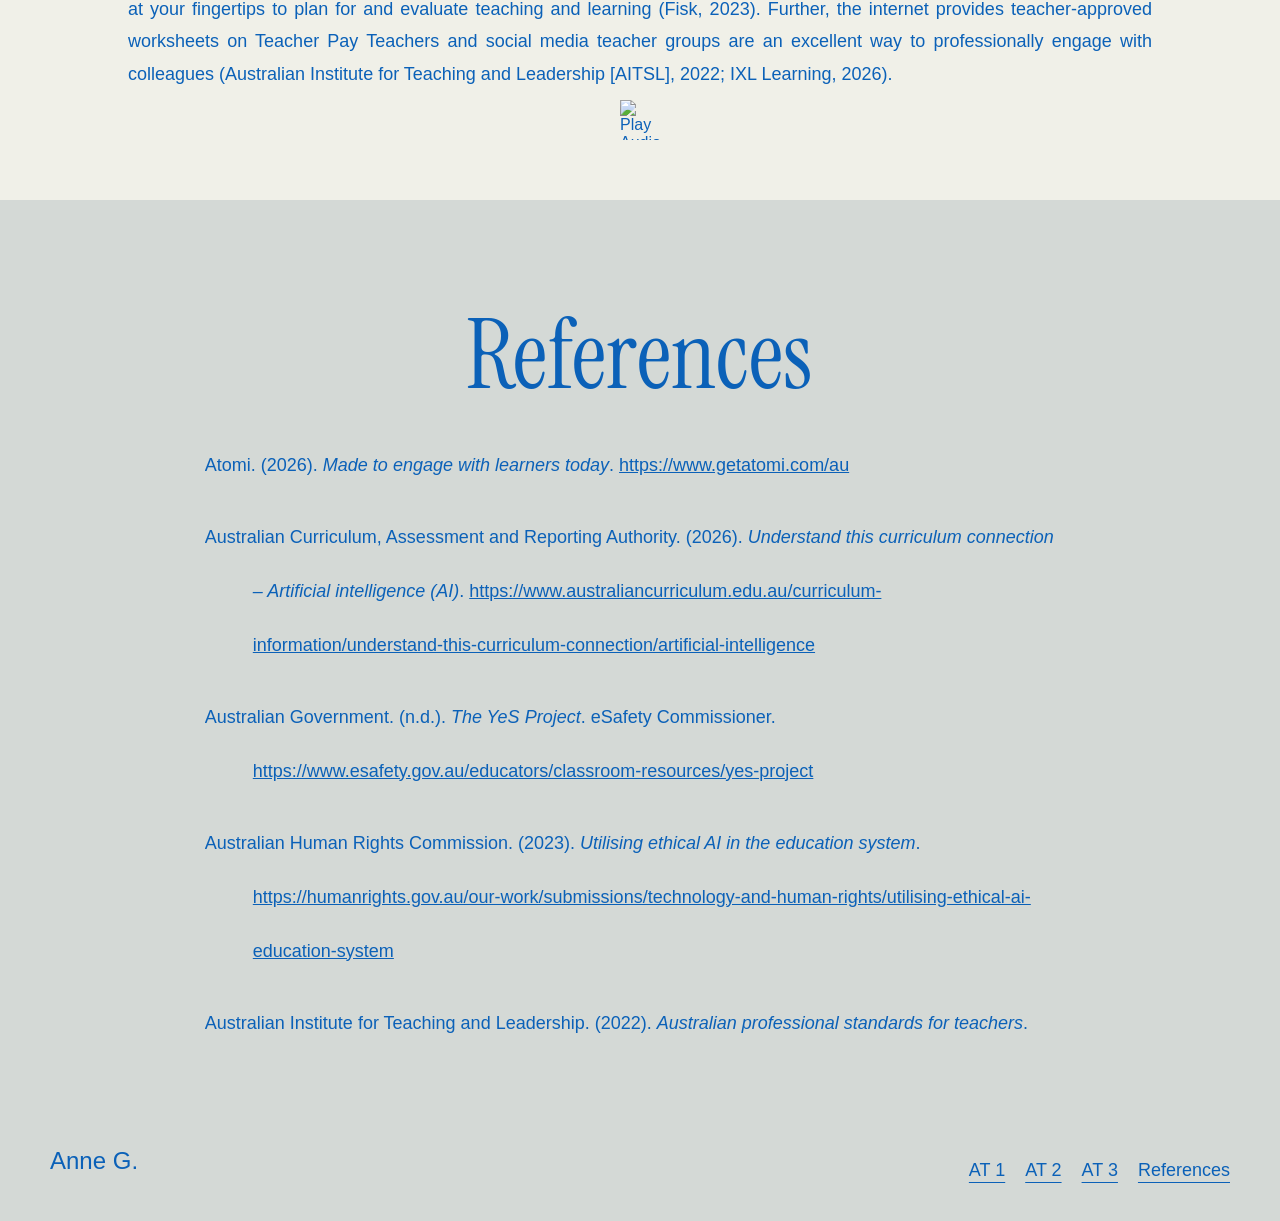
==== commit 1565446f: "fixed html, css and references" ====
--- a/index.html
+++ b/index.html
@@ -85,67 +85,85 @@
     <div class="text-container">
         <h1>References</h1>
         <div class="reference-list">
-    <p>An, Y., &amp; James, S. (2025). Generative AI integration in K-12 settings: Teachers' perceptions and levels of integration. <em>TechTrends, 69</em>(6), 1304–1317. <a href="https://doi.org/10.1007/s11528-025-01114-9" target="_blank" rel="noopener noreferrer">https://doi.org/10.1007/s11528-025-01114-9</a></p>
-
-    <p>Atomi. (2026). <em>Made to engage with learners today</em>. <a href="https://www.getatomi.com/au" target="_blank" rel="noopener noreferrer">https://www.getatomi.com/au</a></p>
-
-    <p>Australian Curriculum, Assessment and Reporting Authority. (2026). <em>Understand this curriculum connection – Artificial intelligence (AI)</em>. <a href="https://www.australiancurriculum.edu.au/curriculum-information/understand-this-curriculum-connection/artificial-intelligence" target="_blank" rel="noopener noreferrer">https://www.australiancurriculum.edu.au/curriculum-information/understand-this-curriculum-connection/artificial-intelligence</a></p>
-
-    <p>Australian Government. (n.d.). <em>The YeS Project</em>. eSafety Commissioner. <a href="https://www.esafety.gov.au/educators/classroom-resources/yes-project" target="_blank" rel="noopener noreferrer">https://www.esafety.gov.au/educators/classroom-resources/yes-project</a></p>
-
-    <p>Australian Human Rights Commission. (2023). <em>Utilising ethical AI in the education system</em>. <a href="https://humanrights.gov.au/our-work/submissions/technology-and-human-rights/utilising-ethical-ai-education-system" target="_blank" rel="noopener noreferrer">https://humanrights.gov.au/our-work/submissions/technology-and-human-rights/utilising-ethical-ai-education-system</a></p>
-
-    <p>Australian Institute for Teaching and Leadership. (2022). Australian professional standards for teachers. <a href="https://www.aitsl.edu.au/standards" target="_blank" rel="noopener noreferrer">https://www.aitsl.edu.au/standards</a></p>
-
-    <p>Bastani, H., Bastani, O., Sungu, A., Ge, H., Kabakcı, Ö., &amp; Mariman, R. (2025). Generative AI without guardrails can harm learning: Evidence from high school mathematics. <em>Proceedings of the National Academy of Sciences - PNAS, 122</em>(26), Article e2422633122. <a href="https://doi.org/10.1073/pnas.2422633122" target="_blank" rel="noopener noreferrer">https://doi.org/10.1073/pnas.2422633122</a></p>
-
-    <p>CAST. (2025). <em>The UDL guidelines</em>. <a href="https://udlguidelines.cast.org/" target="_blank" rel="noopener noreferrer">https://udlguidelines.cast.org/</a></p>
-
-    <p>Dawson, V., Venville, G., &amp; Donovan, J. (2019). <em>The art of teaching science: A comprehensive guide to the teaching of secondary school science</em>. Allen &amp; Unwin.</p>
-
-    <p>Department of Education. (2023). <em>Australian framework for generative artificial intelligence in schools</em>. <a href="https://www.education.gov.au/schooling/resources/australian-framework-generative-artificial-intelligence-ai-schools" target="_blank" rel="noopener noreferrer">https://www.education.gov.au/schooling/resources/australian-framework-generative-artificial-intelligence-ai-schools</a></p>
-
-    <p>Department of Education and Training. (2020). <em>High impact teaching strategies – Excellence in teaching and learning</em>. <a href="https://www.education.vic.gov.au/Documents/school/teachers/support/high-impact-teaching-strategies.pdf" target="_blank" rel="noopener noreferrer">https://www.education.vic.gov.au/Documents/school/teachers/support/high-impact-teaching-strategies.pdf</a></p>
-
-    <p>Dron, J. (2022). Educational technology: What it is and how it works. <em>AI &amp; SOCIETY, 37</em>(1), 155–166.</p>
-
-    <p>Facer, K., &amp; Selwyn, N. (2021). <em>Digital technology and the futures of education: Towards 'non-stupid' optimism</em>. UNESCO. <a href="https://unesdoc.unesco.org/ark:/48223/pf0000377071" target="_blank" rel="noopener noreferrer">https://unesdoc.unesco.org/ark:/48223/pf0000377071</a></p>
-
-    <p>Fisk, S. (2023). <em>Using and analysing data in Australian schools</em>. Amba Press. <a href="https://ebookcentral.proquest.com/lib/csuau/detail.action?docID=7286170" target="_blank" rel="noopener noreferrer">https://ebookcentral.proquest.com/lib/csuau/detail.action?docID=7286170</a></p>
-
-    <p>Fu, F. (2026). Academic involution atmosphere and AI dependence among university students: The mediating role of academic stress and the moderating role of individual academic involution behaviors. <em>Frontiers in Psychology, 17</em>, Article 1857123. <a href="https://doi.org/10.3389/fpsyg.2026.1857123" target="_blank" rel="noopener noreferrer">https://doi.org/10.3389/fpsyg.2026.1857123</a></p>
-
-    <p>Gerlich, M. (2025). AI tools in society: Impacts on cognitive offloading and the future of critical thinking. <em>Societies (Basel, Switzerland), 15</em>(1), Article 6. <a href="https://doi.org/10.3390/soc15010006" target="_blank" rel="noopener noreferrer">https://doi.org/10.3390/soc15010006</a></p>
-
-    <p>Innis, H. A. (2008). <em>The bias of communication</em> (2nd ed.). University of Toronto Press. <a href="https://tinyurl.com/innis2008" target="_blank" rel="noopener noreferrer">https://tinyurl.com/innis2008</a></p>
-
-    <p>IXL Learning. (2026). Teachers pay teachers. <a href="https://www.teacherspayteachers.com/" target="_blank" rel="noopener noreferrer">https://www.teacherspayteachers.com/</a></p>
-
-    <p>Kohnke, L., &amp; Zou, D. (2025). Artificial intelligence integration in TESOL teacher education: Promoting a critical lens guided by TPACK and SAMR. <em>TESOL Quarterly, 59</em>(S3), S267–S278. <a href="https://doi.org/10.1002/tesq.3396" target="_blank" rel="noopener noreferrer">https://doi.org/10.1002/tesq.3396</a></p>
-
-    <p>McGhie-Richmond, D. R., &amp; de Bruin, C. (2015). Tablets, tweets and talking text: The role of technology in inclusive pedagogy. In J. Deppeler, L. Florian, R. Smith, T. Loreman, &amp; C. Forlin (Eds.), <em>Inclusive pedagogy across the curriculum</em> (pp. 211–234). Emerald Group Publishing Limited. <a href="https://doi.org/10.1108/S1479-363620150000007017" target="_blank" rel="noopener noreferrer">https://doi.org/10.1108/S1479-363620150000007017</a></p>
-
-    <p>NSW Government. (2023). <em>Science 7-10 syllabus (2023)</em>. NSW Curriculum. <a href="https://curriculum.nsw.edu.au/learning-areas/science/science-7-10-2023/content/stage-5/faefd9a576" target="_blank" rel="noopener noreferrer">https://curriculum.nsw.edu.au/learning-areas/science/science-7-10-2023/content/stage-5/faefd9a576</a></p>
-
-    <p>NSW Government. (2026). <em>Artificial intelligence in education</em>. Education. <a href="https://education.nsw.gov.au/teaching-and-learning/education-for-a-changing-world/artificial-intelligence-in-education" target="_blank" rel="noopener noreferrer">https://education.nsw.gov.au/teaching-and-learning/education-for-a-changing-world/artificial-intelligence-in-education</a></p>
-
-    <p>Raichlen, D. A., Pontzer, H., Zderic, T. W., Harris, J. A., Mabulla, A. Z. P., Hamilton, M. T., &amp; Wood, B. M. (2020). Sitting, anthropogenic activity profiles, and evolution of the human metabolic profile. <em>Proceedings of the National Academy of Sciences, 117</em>(13), 7115–7121. <a href="https://doi.org/10.1073/pnas.1911868117" target="_blank" rel="noopener noreferrer">https://doi.org/10.1073/pnas.1911868117</a></p>
-
-    <p>Sanders, M., &amp; George, A. (2017). Viewing the changing world of educational technology from a different perspective: Present realities, past lessons, and future possibilities. <em>Education and Information Technologies, 22</em>(6), 2915–2933.</p>
-
-    <p>Santrock, J. W. (2023). <em>Adolescence</em> (18th ed.). McGraw-Hill Education.</p>
-
-    <p>Selwyn, N. (2008). From state-of-the-art to state-of-the-actual? Introduction to a special issue. <em>Technology, Pedagogy and Education, 17</em>(2), 83–87. <a href="https://doi.org/10.1080/14759390802098573" target="_blank" rel="noopener noreferrer">https://doi.org/10.1080/14759390802098573</a></p>
-
-    <p>Selwyn, N. (2021). <em>Education and technology: Key issues and debates</em>. Bloomsbury Publishing Plc.</p>
-
-    <p>Selwyn, N. (2022). The future of AI and education: Some cautionary notes. <em>European Journal of Education, 57</em>(4), 620–631.</p>
-
-    <p>Tucker, V. A. (1975). The energetic cost of moving about: Walking and running are extremely inefficient forms of locomotion. Much greater efficiency is achieved by birds, fish—and bicyclists. <em>American Scientist, 63</em>(4), 413–419.</p>
-
-    <p>Williamson, B. (2024). The social life of AI in education. <em>International Journal of Artificial Intelligence in Education, 34</em>(1), 97–104.</p>
-
-    <p>Wyatt-Smith, C., &amp; Kimber, M. (2024). Teaching, learning and assessing in the AI-era: Considering the "Framework for generative AI" in schools. <em>The Australian Educational Leader, 46</em>(3), 14–19.</p>
+    <!-- Paste everything below INSIDE <div class="reference-list"> ... </div> in index.html, replacing the old <p> entries. -->
+
+<p>Atomi. (2026). <em>Made to engage with learners today</em>. <a href="https://www.getatomi.com/au" target="_blank" rel="noopener noreferrer">https://www.getatomi.com/au</a></p>
+
+<p>Australian Curriculum, Assessment and Reporting Authority. (2026). <em>Understand this curriculum connection – Artificial intelligence (AI)</em>. <a href="https://www.australiancurriculum.edu.au/curriculum-information/understand-this-curriculum-connection/artificial-intelligence" target="_blank" rel="noopener noreferrer">https://www.australiancurriculum.edu.au/curriculum-information/understand-this-curriculum-connection/artificial-intelligence</a></p>
+
+<p>Australian Government. (n.d.). <em>The YeS Project</em>. eSafety Commissioner. <a href="https://www.esafety.gov.au/educators/classroom-resources/yes-project" target="_blank" rel="noopener noreferrer">https://www.esafety.gov.au/educators/classroom-resources/yes-project</a></p>
+
+<p>Australian Human Rights Commission. (2023). <em>Utilising ethical AI in the education system</em>. <a href="https://humanrights.gov.au/our-work/submissions/technology-and-human-rights/utilising-ethical-ai-education-system" target="_blank" rel="noopener noreferrer">https://humanrights.gov.au/our-work/submissions/technology-and-human-rights/utilising-ethical-ai-education-system</a></p>
+
+<p>Australian Institute for Teaching and Leadership. (2022). <em>Australian professional standards for teachers</em>. <a href="https://www.aitsl.edu.au/standards" target="_blank" rel="noopener noreferrer">https://www.aitsl.edu.au/standards</a></p>
+
+<p>Bower, M. (2017). Pedagogy and technology-enhanced learning. In <em>Design of technology-enhanced learning: Integrating research and practice</em> (Chapter 3). Emerald Publishing.</p>
+
+<p>Buchanan, R. (2019). Digital ethical dilemmas in teaching. In M. A. Peters (Ed.), <em>Encyclopedia of teacher education</em> (pp. 1–6). Springer. <a href="https://www.researchgate.net/profile/Rachel-Buchanan-4/publication/334964709_Digital_Ethical_Dilemmas_in_Teaching/links/5e51a9c592851c7f7f4fcf79/Digital-Ethical-Dilemmas-in-Teaching.pdf" target="_blank" rel="noopener noreferrer">https://www.researchgate.net/profile/Rachel-Buchanan-4/publication/334964709_Digital_Ethical_Dilemmas_in_Teaching/links/5e51a9c592851c7f7f4fcf79/Digital-Ethical-Dilemmas-in-Teaching.pdf</a></p>
+
+<p>CAST. (2024). <em>Universal Design for Learning guidelines version 3.0</em>. <a href="https://udlguidelines.cast.org/" target="_blank" rel="noopener noreferrer">https://udlguidelines.cast.org/</a></p>
+
+<p>Dawson, V., Venville, G., &amp; Donovan, J. (2019). <em>The art of teaching science: A comprehensive guide to the teaching of secondary school science</em>. Allen &amp; Unwin.</p>
+
+<p>Department of Education. (2023). <em>Australian framework for generative artificial intelligence in schools</em>. <a href="https://www.education.gov.au/schooling/resources/australian-framework-generative-artificial-intelligence-ai-schools" target="_blank" rel="noopener noreferrer">https://www.education.gov.au/schooling/resources/australian-framework-generative-artificial-intelligence-ai-schools</a></p>
+
+<p>Department of Education and Training. (2020). <em>High impact teaching strategies – Excellence in teaching and learning</em>. <a href="https://www.education.vic.gov.au/Documents/school/teachers/support/high-impact-teaching-strategies.pdf" target="_blank" rel="noopener noreferrer">https://www.education.vic.gov.au/Documents/school/teachers/support/high-impact-teaching-strategies.pdf</a></p>
+
+<p>ElSayary, A., Kuhail, M. A., Hojeij, Z., &amp; Strzelecki, A. (2025). Examining the role of prompt engineering in utilizing generative AI tools for lesson planning: Insights from teachers’ experiences and perceptions. <em>Human Behavior and Emerging Technologies, 2025</em>(1), Article 9986139. <a href="https://doi.org/10.1155/hbe2/9986139" target="_blank" rel="noopener noreferrer">https://doi.org/10.1155/hbe2/9986139</a></p>
+
+<p>Falloon, G. (2020). From digital literacy to digital competence: The teacher digital competency (TDC) framework. <em>Educational Technology Research and Development, 68</em>(5), 2449–2472. <a href="https://doi.org/10.1007/s11423-020-09767-4" target="_blank" rel="noopener noreferrer">https://doi.org/10.1007/s11423-020-09767-4</a></p>
+
+<p>Fisk, S. (2023). <em>Using and analysing data in Australian schools</em>. Amba Press. <a href="https://ebookcentral.proquest.com/lib/csuau/detail.action?docID=7286170" target="_blank" rel="noopener noreferrer">https://ebookcentral.proquest.com/lib/csuau/detail.action?docID=7286170</a></p>
+
+<p>Fu, F. (2026). Academic involution atmosphere and AI dependence among university students: The mediating role of academic stress and the moderating role of individual academic involution behaviors. <em>Frontiers in Psychology, 17</em>, Article 1857123. <a href="https://doi.org/10.3389/fpsyg.2026.1857123" target="_blank" rel="noopener noreferrer">https://doi.org/10.3389/fpsyg.2026.1857123</a></p>
+
+<p>Furze, L. (2025, June 4). <em>Teaching AI ethics 2025: Truth</em>. <a href="https://leonfurze.com/2025/06/04/teaching-ai-ethics-2025-truth/" target="_blank" rel="noopener noreferrer">https://leonfurze.com/2025/06/04/teaching-ai-ethics-2025-truth/</a></p>
+
+<p>Gerlich, M. (2025). AI tools in society: Impacts on cognitive offloading and the future of critical thinking. <em>Societies, 15</em>(1), Article 6. <a href="https://doi.org/10.3390/soc15010006" target="_blank" rel="noopener noreferrer">https://doi.org/10.3390/soc15010006</a></p>
+
+<p>IC2020 Games. (n.d.). <em>Build molecules using 21st century Lewis dot models</em>. <a href="https://interactivechemistry.org/2024MolModels/" target="_blank" rel="noopener noreferrer">https://interactivechemistry.org/2024MolModels/</a></p>
+
+<p>Innis, H. A. (2008). <em>The bias of communication</em> (2nd ed.). University of Toronto Press. <a href="https://tinyurl.com/innis2008" target="_blank" rel="noopener noreferrer">https://tinyurl.com/innis2008</a></p>
+
+<p>IXL Learning. (2026). <em>Teachers pay teachers</em>. <a href="https://www.teacherspayteachers.com/" target="_blank" rel="noopener noreferrer">https://www.teacherspayteachers.com/</a></p>
+
+<p>Jadsada, R., Suttipong, B., Methin, I., &amp; Peerapong, C. (2026). Instructor and AI roles in the chemistry classroom: Future science teachers’ perceptions in a ChatGPT-enhanced formative assessment. <em>Chemistry Teacher International: Best Practices in Chemistry Education, 8</em>(3), 559–575. <a href="https://doi.org/10.1515/cti-2025-0097" target="_blank" rel="noopener noreferrer">https://doi.org/10.1515/cti-2025-0097</a></p>
+
+<p>Kearney, M., &amp; Nielsen, W. (2019). Teaching and learning science with digital technologies. In V. Dawson &amp; J. Donovan (Eds.), <em>The art of teaching science: A comprehensive guide to the teaching of secondary school science</em> (pp. 209-225). Taylor &amp; Francis Group.</p>
+
+<p>McGhie-Richmond, D. R., &amp; de Bruin, C. (2015). Tablets, tweets and talking text: The role of technology in inclusive pedagogy. In J. Deppeler, L. Florian, R. Smith, T. Loreman, &amp; C. Forlin (Eds.), <em>Inclusive pedagogy across the curriculum</em> (pp. 211–234). Emerald Group Publishing Limited. <a href="https://doi.org/10.1108/S1479-363620150000007017" target="_blank" rel="noopener noreferrer">https://doi.org/10.1108/S1479-363620150000007017</a></p>
+
+<p>Miller, C. H. (2019). <em>Digital storytelling 4e: A creator’s guide to interactive entertainment</em> (4th ed.). CRC Press. <a href="https://doi.org/10.1201/9780429440045" target="_blank" rel="noopener noreferrer">https://doi.org/10.1201/9780429440045</a></p>
+
+<p>Nisbet, E. K., Zelenski, J. M., &amp; Murphy, S. A. (2009). The Nature Relatedness Scale: Linking individuals’ connection with nature to environmental concern and behavior. <em>Environment and Behavior, 41</em>(5), 715–740. <a href="https://doi.org/10.1177/0013916508318748" target="_blank" rel="noopener noreferrer">https://doi.org/10.1177/0013916508318748</a></p>
+
+<p>NSW Government. (2023). <em>Science 7-10 syllabus (2023)</em>. NSW Curriculum. <a href="https://curriculum.nsw.edu.au/learning-areas/science/science-7-10-2023/content/stage-5/faefd9a576" target="_blank" rel="noopener noreferrer">https://curriculum.nsw.edu.au/learning-areas/science/science-7-10-2023/content/stage-5/faefd9a576</a></p>
+
+<p>NSW Government. (2026). <em>Artificial intelligence in education</em>. Education. <a href="https://education.nsw.gov.au/teaching-and-learning/education-for-a-changing-world/artificial-intelligence-in-education" target="_blank" rel="noopener noreferrer">https://education.nsw.gov.au/teaching-and-learning/education-for-a-changing-world/artificial-intelligence-in-education</a></p>
+
+<p>Oddone, K. (2020, April 3). <em>Digital content curation: How to do it right!</em> SCIS: Schools Catalogue Information Service. <a href="https://scis.edublogs.org/2020/04/03/digital-content-curation-how-to-do-it-right/" target="_blank" rel="noopener noreferrer">https://scis.edublogs.org/2020/04/03/digital-content-curation-how-to-do-it-right/</a></p>
+
+<p>Ong, W. J. (1982). <em>Orality and literacy: The technologizing of the word</em>. Methuen.</p>
+
+<p>Raichlen, D. A., Pontzer, H., Zderic, T. W., Harris, J. A., Mabulla, A. Z. P., Hamilton, M. T., &amp; Wood, B. M. (2020). Sitting, anthropogenic activity profiles, and evolution of the human metabolic profile. <em>Proceedings of the National Academy of Sciences, 117</em>(13), 7115–7121. <a href="https://doi.org/10.1073/pnas.1911868117" target="_blank" rel="noopener noreferrer">https://doi.org/10.1073/pnas.1911868117</a></p>
+
+<p>Ralabate, P. (2017). <em>Your UDL lesson planner: The step-by-step guide for teaching all learners</em>. Paul H. Brookes Publishing.</p>
+
+<p>Santrock, J. W. (2023). <em>Adolescence</em> (18th ed.). McGraw-Hill Education.</p>
+
+<p>Selwyn, N. (2021). <em>Education and technology: Key issues and debates</em>. Bloomsbury Publishing Plc.</p>
+
+<p>Selwyn, N. (2022). The future of AI and education: Some cautionary notes. <em>European Journal of Education, 57</em>(4), 620–631.</p>
+
+<p>Tan, S. C., Voogt, J., &amp; Tan, L. (2024). Introduction to digital pedagogy: A proposed framework for design and enactment. <em>Pedagogies: An International Journal, 19</em>(3), 327–336. <a href="https://doi.org/10.1080/1554480X.2024.2396944" target="_blank" rel="noopener noreferrer">https://doi.org/10.1080/1554480X.2024.2396944</a></p>
+
+<p>Tucker, V. A. (1975). The energetic cost of moving about: Walking and running are extremely inefficient forms of locomotion. Much greater efficiency is achieved by birds, fish—and bicyclists. <em>American Scientist, 63</em>(4), 413–419.</p>
+
+<p>van den Berg, G., &amp; du Plessis, E. (2023). ChatGPT and generative AI: Possibilities for its contribution to lesson planning, critical thinking and openness in teacher education. <em>Education Sciences, 13</em>(10), Article 998. <a href="https://doi.org/10.3390/educsci13100998" target="_blank" rel="noopener noreferrer">https://doi.org/10.3390/educsci13100998</a></p>
+
+<p>Williamson, B. (2024). The social life of AI in education. <em>International Journal of Artificial Intelligence in Education, 34</em>(1), 97–104.</p>
+
+<p>Wyatt-Smith, C., &amp; Kimber, M. (2024). Teaching, learning and assessing in the AI-era: Considering the "Framework for generative AI" in schools. <em>The Australian Educational Leader, 46</em>(3), 14–19.</p>
 </div>
     </div>
 </section>
--- a/style.css
+++ b/style.css
@@ -1446,7 +1446,7 @@
     align-items: center;
     position: sticky;
     top: 0;
-    z-index: 2;
+    z-index: 3;
     overflow: hidden;
     box-sizing: border-box;
 }
@@ -1505,12 +1505,12 @@
     justify-content: center;
     align-items: center;
     position: relative;
-    z-index: 3;              /* higher than .text-section-Week9's z-index: 2 */
+    z-index: 2;              /* lower than .text-section-Week9's z-index: 2 */
     box-sizing: border-box;
     padding: 60px 20px;
 }
 .text-container-Week9 h2 a {
-    color: #4988c6;
+    color: #0b61b8;
     text-decoration: underline;
     font-weight: 400;        /* lighter than the bold heading text around it */
 }
@@ -1701,7 +1701,37 @@
     background-color: #084a8e;
     transform: scale(1.05);
 }
-
+.link-btn-Week10 {
+    display: inline-block;
+    background-color: #0b61b8;
+    color: #f0f0e8;
+    font-family: Arial, sans-serif;
+    font-size: 16px;
+    text-decoration: none;
+    padding: 10px 26px;
+    border-radius: 999px;
+    transition: background-color 0.3s ease, color 0.3s ease;
+    margin-bottom: 20px;
+}
+
+.link-btn-Week10:hover {
+    background-color: #b5cade;
+    color: #0b61b8;
+}
+
+/* Only needed if you used the wrapper to put heading and button on one line */
+.embed-heading-Week10 {
+    display: flex;
+    justify-content: center;
+    align-items: center;
+    gap: 20px;
+    flex-wrap: wrap;
+    margin-bottom: 20px;
+}
+
+.embed-heading-Week10 h2 {
+    margin: 0;
+}
 /* ==========================================================================
    15. Week 11
    ========================================================================== */
@@ -1747,8 +1777,9 @@
     align-items: center;
     position: sticky;
     top: 0;
-    z-index: 2;
-    overflow: hidden;
+    z-index: 3;
+    overflow: hidden;
+    overflow-y: auto;
     box-sizing: border-box;
 }
 
@@ -1763,6 +1794,97 @@
     line-height: 1.8;
     text-align: justify;
 }
+.canva-section-Week11 {
+    min-height: 100vh;
+    background-color: #f0f0e8;
+    display: flex;
+    justify-content: center;
+    align-items: center;
+    box-sizing: border-box;
+    padding: 80px 20px;
+    position: relative;
+    z-index: 2;              /* above .text-section-Week11 (z-index 2) */
+}
+
+.canva-container-Week11 {
+    width: 100%;
+    max-width: 1400px;       /* same as .embed-container-Week10 */
+    display: flex;
+    flex-direction: column;
+    align-items: center;
+    color: #0b61b8;
+}
+
+.canva-embed-Week11 {
+    position: static;
+    width: 100%;
+    height: auto;
+    padding-top: 0;          /* removes the square aspect-ratio box */
+    overflow: visible;
+    box-shadow: none;
+}
+
+.canva-embed-Week11 iframe {
+    position: static;
+    width: 100%;
+    height: 85vh;            /* same as the Wally iframe */
+    border: none;
+    border-radius: 15px;
+    background-color: #fff;
+}
+
+
+.canva-container-Week11 h2 {
+    font-family: Arial, sans-serif;
+    font-weight: 700;
+    font-size: 1.8em;
+    margin-bottom: 20px;
+}
+
+
+
+.canva-credit-Week11 {
+    margin-top: 15px;
+    font-family: Arial, sans-serif;
+    font-size: 16px;
+}
+
+.canva-credit-Week11 a {
+    color: #0b61b8;
+    text-decoration: underline;
+}
+.link-btn-Week11 {
+    display: inline-block;
+    background-color: #0b61b8;
+    color: #f0f0e8;
+    font-family: Arial, sans-serif;
+    font-size: 16px;
+    text-decoration: none;
+    padding: 10px 26px;
+    border-radius: 999px;
+    transition: background-color 0.3s ease, color 0.3s ease;
+    margin-bottom: 20px;
+}
+
+.link-btn-Week11:hover {
+    background-color: #b5cade;
+    color: #0b61b8;
+}
+
+/* Only needed for the one-line version */
+.embed-heading-Week11 {
+    display: flex;
+    justify-content: center;
+    align-items: center;
+    gap: 20px;
+    flex-wrap: wrap;
+    margin-bottom: 20px;
+}
+
+.embed-heading-Week11 h2 {
+    margin: 0;
+}
+
 /* ==========================================================================
    16. Week 12
    ========================================================================== */
@@ -1808,19 +1930,262 @@
     align-items: center;
     position: sticky;
     top: 0;
-    z-index: 2;
-    overflow: hidden;
-    box-sizing: border-box;
+    z-index: 2;              /* above the Padlet section (z-index 2) */
+    overflow-y: auto;        /* scrolls if you add many rows */
+    box-sizing: border-box;
+    padding: 40px 20px;
+    align-items: flex-start;
 }
 
 .text-container-Week12 {
     color: #0b61b8;
+    width: 90%;
+    max-width: 1400px;
+    margin: auto;
+}
+
+.text-container-Week12 h2 {
+    font-family: Arial, sans-serif;
+    font-weight: 700;
+    font-size: 1.8em;
+    margin-bottom: 30px;
+    text-align: center;
+}
+
+.doc-grid-Week12 {
+    display: grid;
+    grid-template-columns: repeat(4, 1fr);
+    gap: 20px;
+    padding-bottom: 20px;
+}
+
+.doc-cell-Week12 {
+    background-color: #f0f0e8;
+    border-radius: 15px;
+    padding: 25px 20px;
+    display: flex;
+    flex-direction: column;
+    justify-content: space-between;
+    align-items: center;
+    gap: 20px;
+    text-align: center;
+}
+
+.doc-cell-Week12 p {
+    font-family: Arial, sans-serif;
+    font-size: 18px;
+    line-height: 1.6;
+    margin: 0;
+}
+
+.download-btn-Week12 {
+    display: inline-block;
+    background-color: #0b61b8;
+    color: #f0f0e8;
+    font-family: Arial, sans-serif;
+    font-size: 16px;
+    text-decoration: none;
+    padding: 12px 28px;
+    border-radius: 999px;
+    transition: background-color 0.3s ease, color 0.3s ease;
+}
+
+.download-btn-Week12:hover {
+    background-color: #b5cade;
+    color: #0b61b8;
+}
+
+/* Fewer columns on smaller screens */
+@media (max-width: 900px) {
+    .doc-grid-Week12 { grid-template-columns: repeat(2, 1fr); }
+}
+
+@media (max-width: 500px) {
+    .doc-grid-Week12 { grid-template-columns: 1fr; }
+}
+.padlet-section-Week12 {
+    min-height: 100vh;
+    background-color: #f0f0e8;
+    display: flex;
+    justify-content: center;
+    align-items: center;
+    box-sizing: border-box;
+    padding: 40px 20px;
+    position: relative;
+    z-index: 3;
+}
+
+.padlet-container-Week12 {
+    width: 100%;
+    max-width: 1400px;       /* same as the Wally and Canva embeds */
+    text-align: center;
+    color: #0b61b8;
+}
+
+.padlet-container-Week12 h2 {
+    font-family: Arial, sans-serif;
+    font-weight: 700;
+    font-size: 1.8em;
+    margin-bottom: 20px;
+}
+
+.padlet-embed-Week12 iframe {
+    display: block;
+    width: 100%;
+    height: 85vh;            /* same as the Wally iframe */
+    border: none;
+    border-radius: 15px;
+    background-color: #f4f4f4;
+}
+.content-section-Week12 {
+    min-height: 100vh;
+    background-color: #d4d9d6;
+    display: flex;
+    justify-content: center;
+    box-sizing: border-box;
+    padding: 80px 20px;
+    position: relative;
+    z-index: 4;              /* above the Padlet section (z-index 2) */
+}
+
+.content-container-Week12 {
+    color: #0b61b8;
     width: 68%;
-}
-
-.text-container-Week12 p {
+    max-width: 1000px;
+    display: flex;
+    flex-direction: column;
+    align-items: center;
+    gap: 30px;
+}
+
+.content-container-Week12 p {
     font-family: Arial, sans-serif;
     font-size: 20px;
     line-height: 1.8;
     text-align: justify;
-}+    margin: 0;
+    width: 100%;
+}
+
+.content-container-Week12 h3 {
+    font-family: Arial, sans-serif;
+    font-weight: 700;
+    font-size: 1.4em;
+    margin: 0;
+    text-align: center;
+}
+
+.content-container-Week12 img {
+    max-width: 100%;
+    height: auto;
+    border-radius: 15px;
+}
+
+/* ==========================================================================
+   17. Feedback
+   ========================================================================== */
+.feedback-section {
+    min-height: 100vh;
+    background-color: #d4d9d6;
+    display: flex;
+    justify-content: center;
+    box-sizing: border-box;
+    padding: 120px 20px 80px;   /* top padding clears the fixed navbar */
+    position: relative;
+    z-index: 1;
+}
+
+.feedback-container {
+    width: 100%;
+    max-width: 1200px;
+    color: #0b61b8;
+}
+
+.feedback-container h1 {
+    font-family: 'Instrument Serif', serif;
+    font-weight: 400;
+    font-size: 6em;
+    text-align: center;
+    margin: 0 0 40px;
+}
+
+.feedback-table-wrap {
+    overflow-x: auto;           /* scrolls sideways on small screens */
+}
+
+.feedback-table {
+    width: 100%;
+    border-collapse: separate;
+    border-spacing: 0;
+    background-color: #f0f0e8;
+    border-radius: 15px;
+    overflow: hidden;
+    font-family: Arial, sans-serif;
+    font-size: 18px;
+    line-height: 1.7;
+}
+
+.feedback-table th {
+    background-color: #0b61b8;
+    color: #f0f0e8;
+    font-size: 20px;
+    text-align: left;
+    padding: 16px 24px;
+}
+
+.feedback-table td {
+    vertical-align: top;
+    padding: 24px;
+    border-top: 1px solid #b5cade;
+}
+
+.feedback-table td:first-child {
+    width: 35%;
+    font-weight: 700;
+}
+
+.feedback-table td:last-child {
+    width: 65%;
+}
+
+.feedback-table h3 {
+    font-family: Arial, sans-serif;
+    font-size: 1.1em;
+    font-weight: 700;
+    margin: 0 0 10px;
+}
+
+.feedback-table h3:not(:first-child) {
+    margin-top: 30px;
+}
+
+.feedback-table p {
+    margin: 0 0 15px;
+}
+
+.feedback-table .reference {
+    font-size: 16px;
+    padding-left: 2em;          /* APA hanging indent */
+    text-indent: -2em;
+    overflow-wrap: anywhere;    /* lets the DOI link wrap */
+}
+
+.feedback-table img {
+    display: block;
+    max-width: 100%;
+    height: auto;
+    border-radius: 10px;
+    margin: 0 0 15px;
+    border: 1px solid #0b61b8;   /* blue outline matching your site */
+    box-shadow: 0 2px 8px rgba(63, 69, 81, 0.25);
+}
+
+
+.feedback-table a {
+    color: #0b61b8;
+}
+
+.feedback-table a:hover {
+    color: #b5cade;
+}
+body:has(.feedback-section) .navbar { background-color: #d4d9d6; }
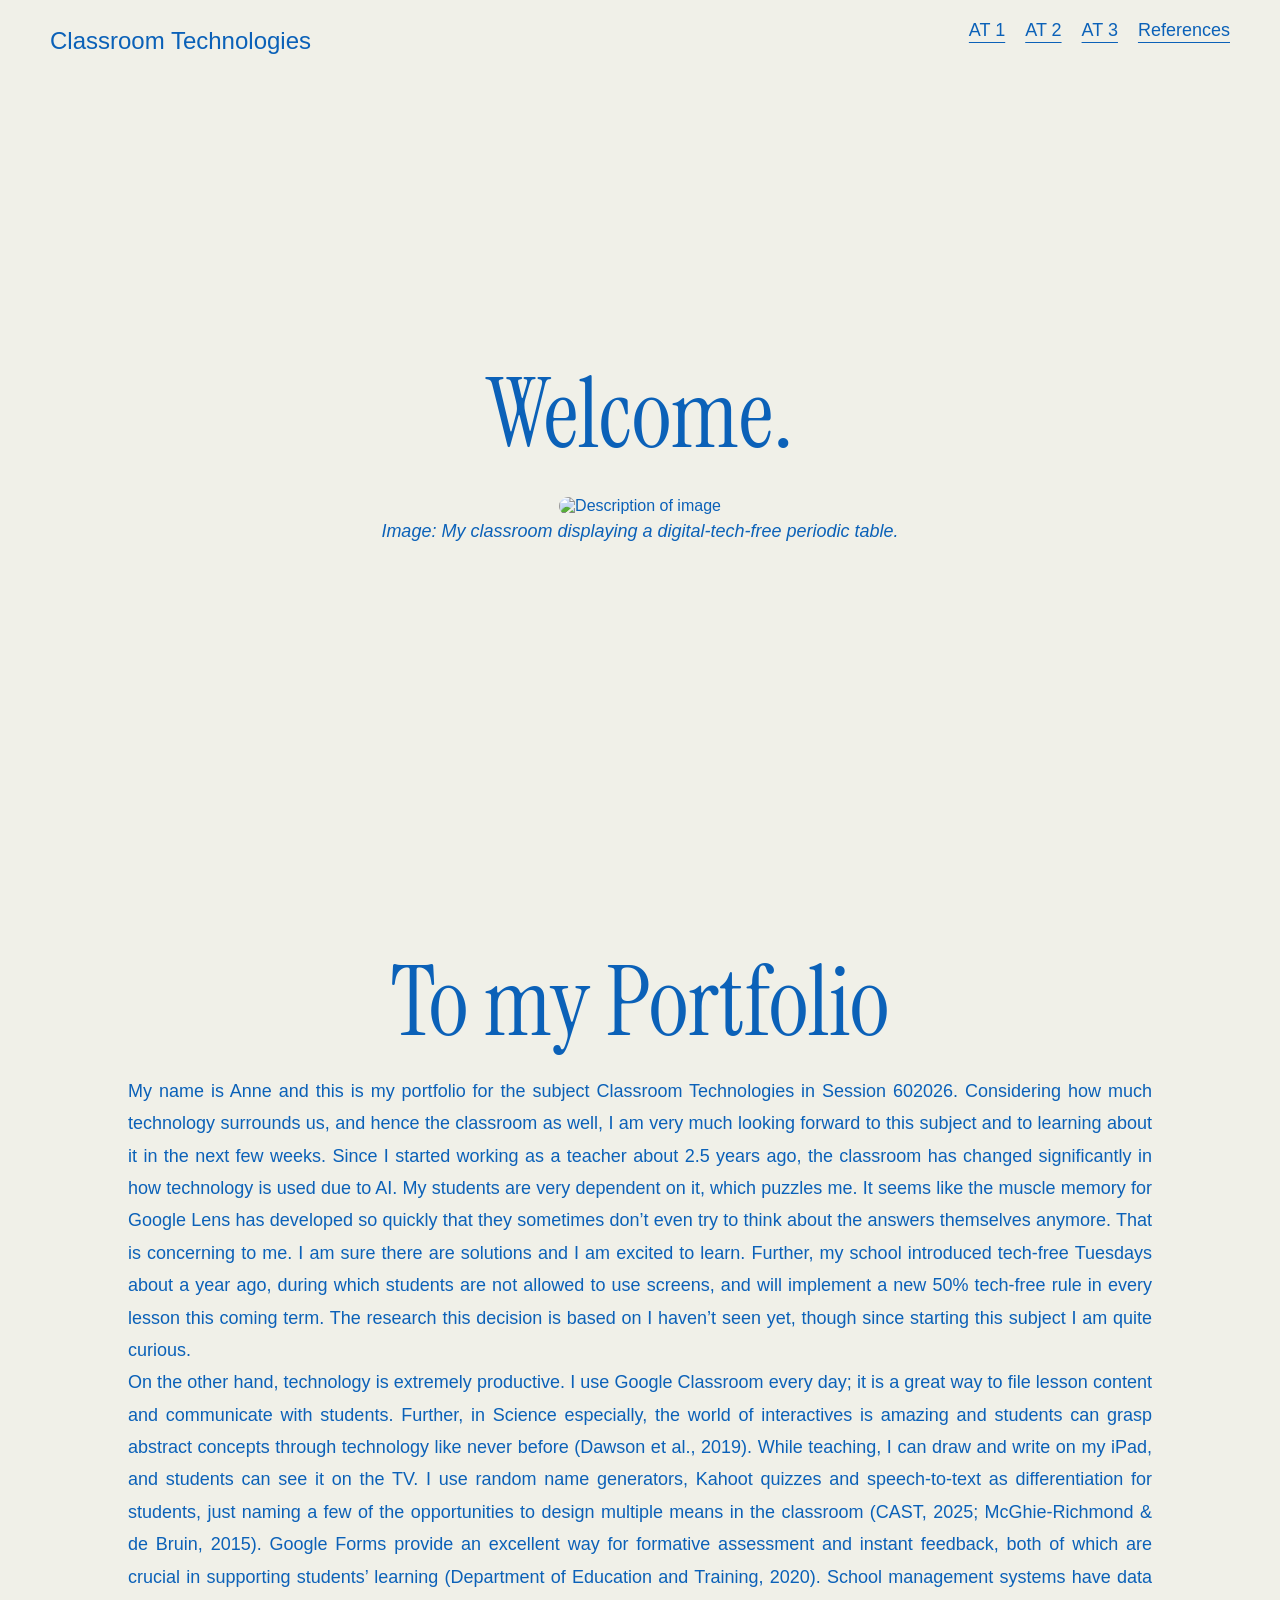
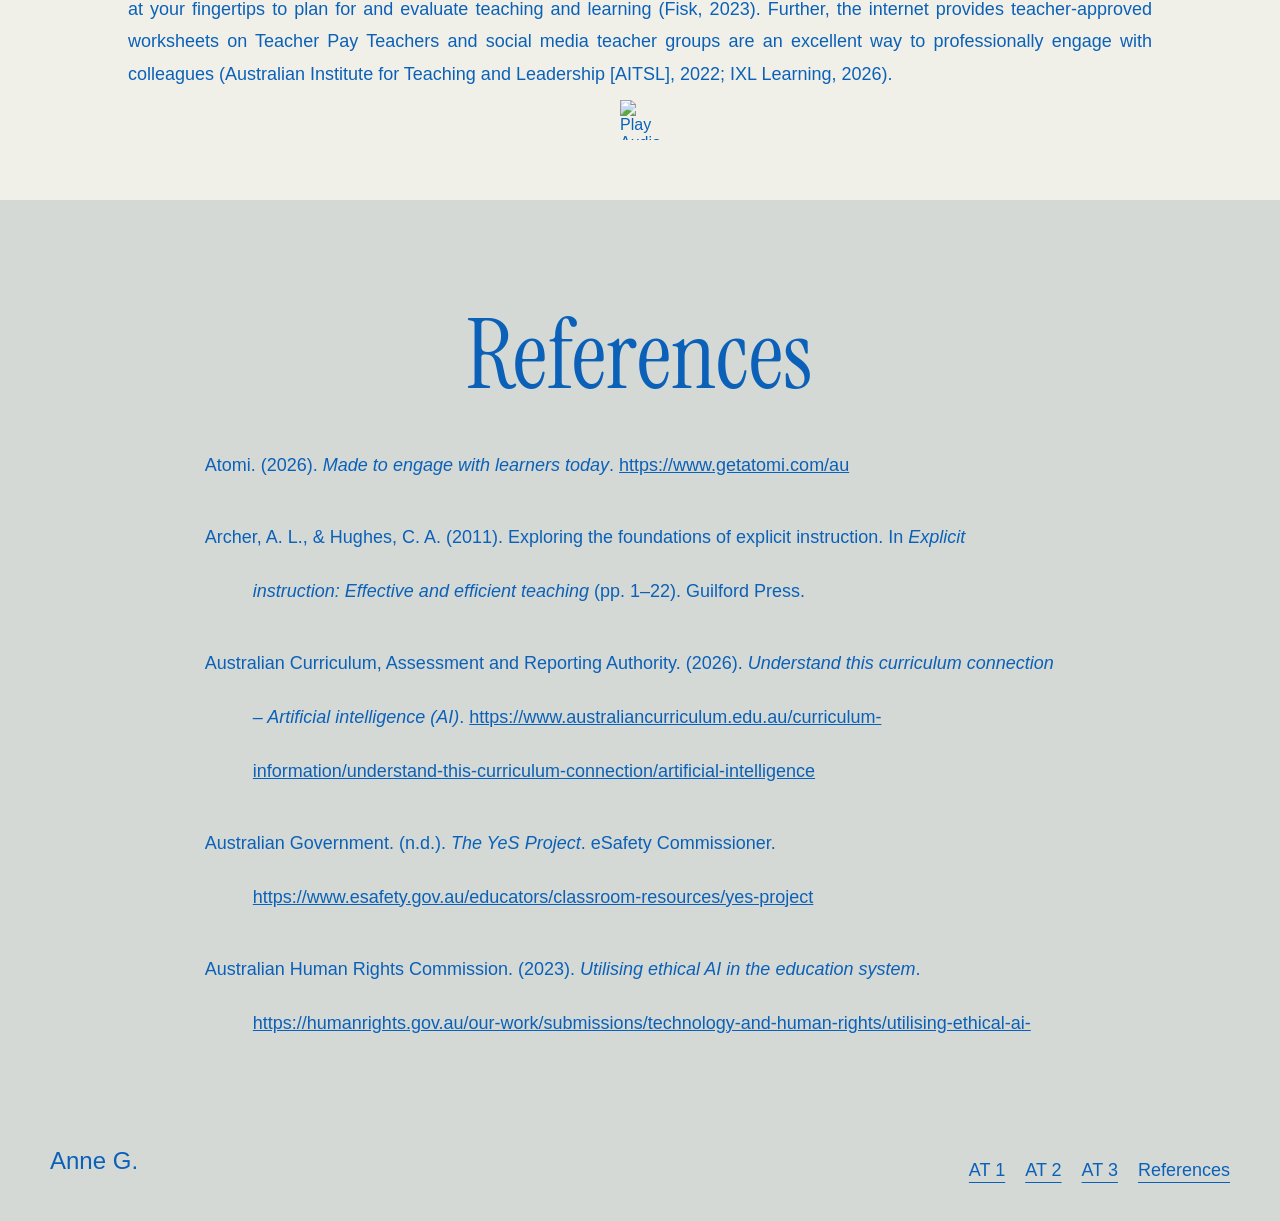
==== commit 0894913c: "final for submission" ====
--- a/index.html
+++ b/index.html
@@ -89,6 +89,8 @@
 
 <p>Atomi. (2026). <em>Made to engage with learners today</em>. <a href="https://www.getatomi.com/au" target="_blank" rel="noopener noreferrer">https://www.getatomi.com/au</a></p>
 
+<p>Archer, A. L., &amp; Hughes, C. A. (2011). Exploring the foundations of explicit instruction. In <em>Explicit instruction: Effective and efficient teaching</em> (pp. 1–22). Guilford Press.</p>
+
 <p>Australian Curriculum, Assessment and Reporting Authority. (2026). <em>Understand this curriculum connection – Artificial intelligence (AI)</em>. <a href="https://www.australiancurriculum.edu.au/curriculum-information/understand-this-curriculum-connection/artificial-intelligence" target="_blank" rel="noopener noreferrer">https://www.australiancurriculum.edu.au/curriculum-information/understand-this-curriculum-connection/artificial-intelligence</a></p>
 
 <p>Australian Government. (n.d.). <em>The YeS Project</em>. eSafety Commissioner. <a href="https://www.esafety.gov.au/educators/classroom-resources/yes-project" target="_blank" rel="noopener noreferrer">https://www.esafety.gov.au/educators/classroom-resources/yes-project</a></p>
@@ -97,6 +99,8 @@
 
 <p>Australian Institute for Teaching and Leadership. (2022). <em>Australian professional standards for teachers</em>. <a href="https://www.aitsl.edu.au/standards" target="_blank" rel="noopener noreferrer">https://www.aitsl.edu.au/standards</a></p>
 
+<p>Bezen, S., &amp; Çıralı Sarıca, H. (2026). The potential of digital storytelling in physics education: A systematic review. <em>Journal of Science Education and Technology, 35</em>(1), 176–200. <a href="https://doi.org/10.1007/s10956-025-10244-x" target="_blank" rel="noopener noreferrer">https://doi.org/10.1007/s10956-025-10244-x</a></p>
+
 <p>Bower, M. (2017). Pedagogy and technology-enhanced learning. In <em>Design of technology-enhanced learning: Integrating research and practice</em> (Chapter 3). Emerald Publishing.</p>
 
 <p>Buchanan, R. (2019). Digital ethical dilemmas in teaching. In M. A. Peters (Ed.), <em>Encyclopedia of teacher education</em> (pp. 1–6). Springer. <a href="https://www.researchgate.net/profile/Rachel-Buchanan-4/publication/334964709_Digital_Ethical_Dilemmas_in_Teaching/links/5e51a9c592851c7f7f4fcf79/Digital-Ethical-Dilemmas-in-Teaching.pdf" target="_blank" rel="noopener noreferrer">https://www.researchgate.net/profile/Rachel-Buchanan-4/publication/334964709_Digital_Ethical_Dilemmas_in_Teaching/links/5e51a9c592851c7f7f4fcf79/Digital-Ethical-Dilemmas-in-Teaching.pdf</a></p>
@@ -117,6 +121,8 @@
 
 <p>Fu, F. (2026). Academic involution atmosphere and AI dependence among university students: The mediating role of academic stress and the moderating role of individual academic involution behaviors. <em>Frontiers in Psychology, 17</em>, Article 1857123. <a href="https://doi.org/10.3389/fpsyg.2026.1857123" target="_blank" rel="noopener noreferrer">https://doi.org/10.3389/fpsyg.2026.1857123</a></p>
 
+<p>Furze, L., Perkins, M., Roe, J., &amp; MacVaugh, J. (2024). The AI Assessment Scale (AIAS) in action: A pilot implementation of GenAI-supported assessment. <em>Australasian Journal of Educational Technology, 40</em>(4), 38–55. <a href="https://doi.org/10.14742/ajet.9434" target="_blank" rel="noopener noreferrer">https://doi.org/10.14742/ajet.9434</a></p>
+
 <p>Furze, L. (2025, June 4). <em>Teaching AI ethics 2025: Truth</em>. <a href="https://leonfurze.com/2025/06/04/teaching-ai-ethics-2025-truth/" target="_blank" rel="noopener noreferrer">https://leonfurze.com/2025/06/04/teaching-ai-ethics-2025-truth/</a></p>
 
 <p>Gerlich, M. (2025). AI tools in society: Impacts on cognitive offloading and the future of critical thinking. <em>Societies, 15</em>(1), Article 6. <a href="https://doi.org/10.3390/soc15010006" target="_blank" rel="noopener noreferrer">https://doi.org/10.3390/soc15010006</a></p>
@@ -149,11 +155,15 @@
 
 <p>Ralabate, P. (2017). <em>Your UDL lesson planner: The step-by-step guide for teaching all learners</em>. Paul H. Brookes Publishing.</p>
 
+<p>Sanders, M., &amp; George, A. (2017). Viewing the changing world of educational technology from a different perspective: Present realities, past lessons, and future possibilities. <em>Education and Information Technologies, 22</em>(6), 2915–2933.</p>
+
 <p>Santrock, J. W. (2023). <em>Adolescence</em> (18th ed.). McGraw-Hill Education.</p>
 
 <p>Selwyn, N. (2021). <em>Education and technology: Key issues and debates</em>. Bloomsbury Publishing Plc.</p>
 
 <p>Selwyn, N. (2022). The future of AI and education: Some cautionary notes. <em>European Journal of Education, 57</em>(4), 620–631.</p>
+
+<p>Stile Education. (n.d.). <em>Stile</em>. <a href="https://stile.education/" target="_blank" rel="noopener noreferrer">https://stile.education/</a></p>
 
 <p>Tan, S. C., Voogt, J., &amp; Tan, L. (2024). Introduction to digital pedagogy: A proposed framework for design and enactment. <em>Pedagogies: An International Journal, 19</em>(3), 327–336. <a href="https://doi.org/10.1080/1554480X.2024.2396944" target="_blank" rel="noopener noreferrer">https://doi.org/10.1080/1554480X.2024.2396944</a></p>
 
--- a/style.css
+++ b/style.css
@@ -2188,4 +2188,45 @@
 .feedback-table a:hover {
     color: #b5cade;
 }
-body:has(.feedback-section) .navbar { background-color: #d4d9d6; }+
+/* ==========================================================================
+   18. Critical Evaluation
+   ========================================================================== */
+.evaluation-section {
+    min-height: 100vh;
+    background-color: #d4d9d6;
+    display: flex;
+    justify-content: center;
+    box-sizing: border-box;
+    padding: 120px 20px 80px;
+    position: relative;
+    z-index: 1;
+}
+
+.evaluation-container {
+    width: 68%;
+    max-width: 1000px;
+    color: #0b61b8;
+}
+
+.evaluation-container h1 {
+    font-family: 'Instrument Serif', serif;
+    font-weight: 400;
+    font-size: clamp(2.5em, 9vw, 6em);
+    text-align: center;
+    margin: 0 0 40px;
+}
+
+.evaluation-container p {
+    font-family: Arial, sans-serif;
+    font-size: 20px;
+    line-height: 1.5;
+    text-align: justify;
+    margin: 0 0 1.5em;
+}
+
+.evaluation-container p:last-child {
+    margin-bottom: 0;
+}
+body:has(.feedback-section) .navbar,
+body:has(.evaluation-section) .navbar { background-color: #d4d9d6; }
